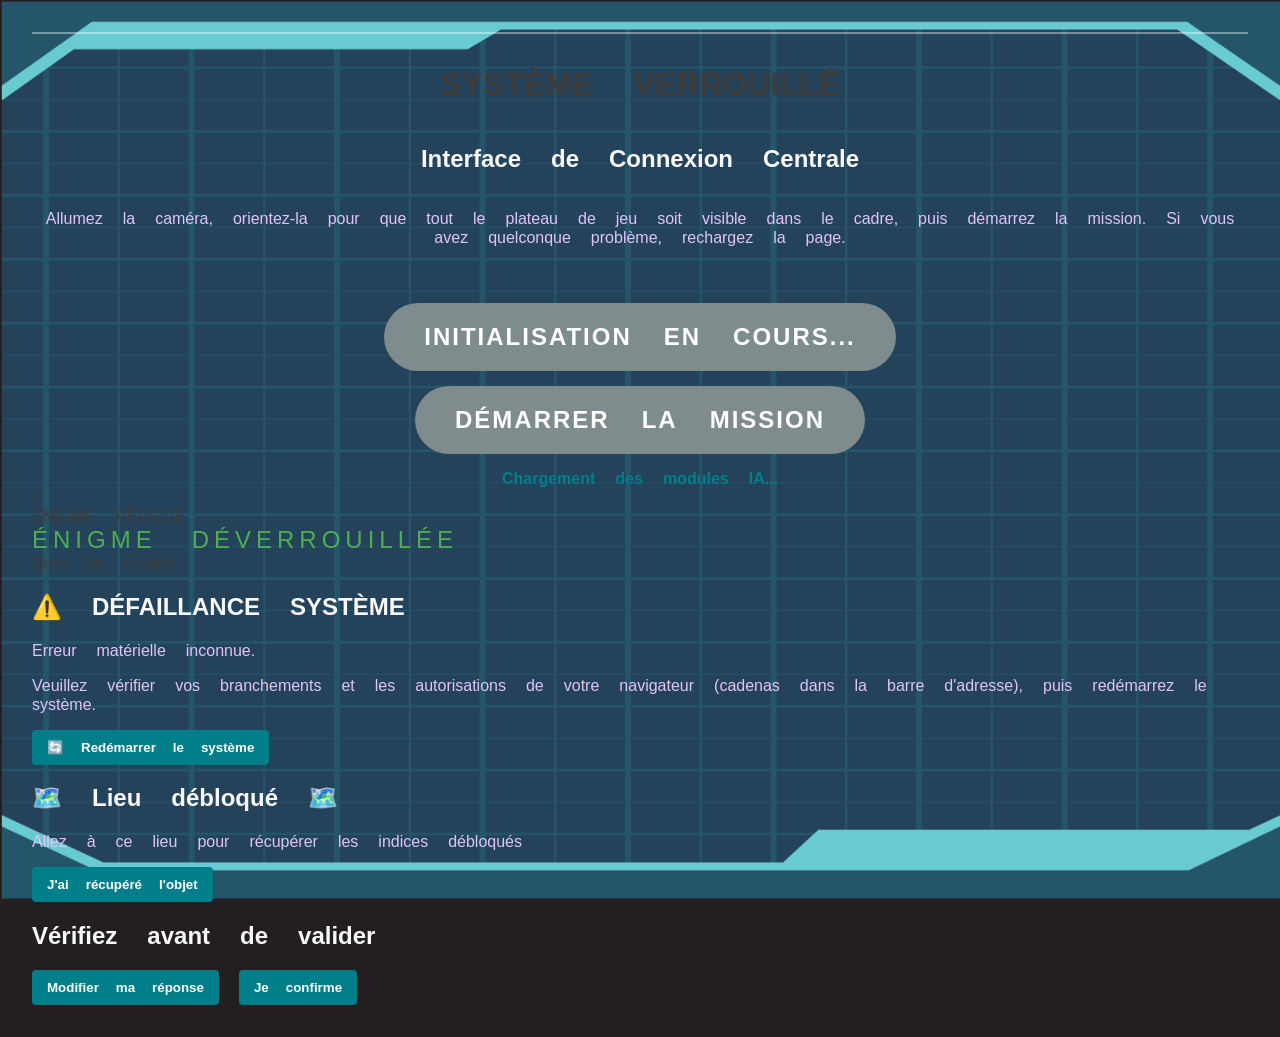
==== index.html @ 8f4444f9 "removed unused disclaimer" ====
<!DOCTYPE html>
<html lang="fr">

<head>
    <meta charset="UTF-8">
    <meta name="viewport" content="width=device-width, initial-scale=1.0">
    <title>JEPEIA</title>
    <link rel="icon" type="image/svg+xml" href="Utils/Pictures/favicon.svg">

    <!-- Global -->
    <link rel="stylesheet" href="styles/base.css">

    <!-- Structure de la page -->
    <link rel="stylesheet" href="styles/layout/tabs.css">
    <link rel="stylesheet" href="styles/layout/panels.css">

    <!-- Blocs réutilisables -->
    <link rel="stylesheet" href="styles/components/webcam.css">
    <link rel="stylesheet" href="styles/components/terminal.css">
    <link rel="stylesheet" href="styles/components/timer.css">
    <link rel="stylesheet" href="styles/components/errorWindow.css">
    <link rel="stylesheet" href="styles/components/confirmModal.css">
    <link rel="stylesheet" href="styles/components/cinematics.css">
    <link rel="stylesheet" href="styles/components/successFlash.css">
    <link rel="stylesheet" href="styles/components/victoryPanel.css">
    <link rel="stylesheet" href="styles/components/defeatPanel.css">
    <link rel="stylesheet" href="styles/components/endQrcode.css">
    <link rel="stylesheet" href="styles/components/groovyTitle.css">

    <!-- Un fichier par panneau -->
    <link rel="stylesheet" href="styles/panels/welcome.css">
    <link rel="stylesheet" href="styles/panels/lsf.css">
    <link rel="stylesheet" href="styles/panels/colors.css">
    <link rel="stylesheet" href="styles/panels/aruco.css">
    <link rel="stylesheet" href="styles/panels/chatbot.css">
    <link rel="stylesheet" href="styles/panels/guilty.css">
    <link rel="stylesheet" href="styles/panels/final.css">

</head>

<body>

    <header id="global-ui-container">

        <div class="btn-tab-container">
            <button id="btn-tab-lsf" class="tab-button" data-target="lsf">Signes</button>
            <button id="btn-tab-aruco" class="tab-button" data-target="aruco">Vrai/Faux</button>
            <button id="btn-tab-colors" class="tab-button" data-target="colors">Apprentissage</button>
            <button id="btn-tab-guilty" class="tab-button" data-target="guilty">Coupable</button>
            <button id="btn-tab-final" class="tab-button" data-target="final">Finale</button>

            <!-- this button is different, it has a class tab button tab-help -->
            <button id="btn-tab-chatbot" class="tab-button tab-help" data-target="chatbot">Chatbot</button>

        </div>


        <div id="notification-banner"
            style="display: none; position: fixed; top: 20px; left: 50%; transform: translateX(-50%); background: #4CAF50; color: white; padding: 15px 30px; border-radius: 8px; font-weight: bold; z-index: 1000; box-shadow: 0px 4px 6px rgba(0,0,0,0.2);">
        </div>

        <button class="tab-button active" data-target="dummy-button">Should not be displayed - dummy button</button>

        <!-- l'écran de victoire s'ouvre par le code, jamais par un clic : le bouton reste caché (pas de classe available) -->
        <button class="tab-button" data-target="victory">Should not be displayed - victory</button>

        <!-- même principe pour l'écran de défaite, ouvert par le code quand le chrono tombe à zéro -->
        <button class="tab-button" data-target="defeat">Should not be displayed - defeat</button>

        <!-- caché sur l'accueil, affiché partout ailleurs une fois la mission lancée -->
        <div id="mission-timer" class="mission-timer"></div>

        <button id="btn-open-terminal" class="fixed-terminal-btn">
            💻 Terminal
        </button>

        <!-- L'interface de piratage/codes (Cachée par défaut) -->
        <div id="terminal-modal" class="modal-hidden">
            <div class="terminal-content">
                <h3>Accès Système</h3>
                <input type="text" id="terminal-input" placeholder="Un ptit mot ?" autocomplete="off">
                <button id="btn-submit-code">Exécuter</button>
                <button id="btn-close-terminal">Fermer</button>
                <p id="terminal-feedback"></p> <!-- Pour afficher "Code valide" ou "Erreur" -->
            </div>
        </div>
    </header>

    <div id="webcam-container" style="display: none;">
        <div class="videoView">
            <video id="webcam" autoplay playsinline width="640" height="360"></video>
            <canvas id="mp_canvas" width="640" height="360"></canvas>
        </div>
    </div>



    <main id="panels-container">
        <div id="panel-welcome" class="view-panel active">
            <h1 class="groovy" data-target="big-title">SYSTÈME VERROUILLÉ</h1>

            <h2>Interface de Connexion Centrale</h2>

            <p>Allumez la caméra, orientez-la pour que tout le plateau de jeu soit visible dans le
                cadre, puis démarrez la mission.

                Si vous avez quelconque problème, rechargez la page.</p>

            <div class="welcome-actions">
                <!-- ce bouton n'allume que la caméra -->
                <button id="cameraButton" class="big-start-btn" disabled>INITIALISATION EN COURS...</button>

                <!-- débloqué par le bouton caméra : on ne démarre pas la mission sans avoir cadré le plateau -->
                <button id="startButton" class="big-start-btn" disabled>DÉMARRER LA MISSION</button>

                <span id="loadingMessage">Chargement des modules IA...</span>
            </div>
        </div>

        <div id="panel-lsf" class="view-panel">
            <div id="lsf-sign-box" class="output-box">En atteinte de signes à détecter..</div>

            <!-- se remplit tant que les bonnes lettres restent détectées, se vide dès qu'on les perd -->
            <div class="lsf-hold">
                <div id="lsf-hold-bar" class="lsf-hold-bar"></div>
            </div>

            <p class="disclaimer">Toutes les lettres ne sont pas détectées par souci de simplicicté, et la caméra est
                zoomée pour améliorer la détection des lettres.</p>
            <p class="disclaimer">N'oubliez pas que la collaboration est la clé de la réussite !</p>


        </div>

        <div id="panel-lsf-victory" class="view-panel">
            <div class="victory-panel">
                <p class="victory-text">Félicitations, vous avez signé le mot « Plan »...</p>
            </div>
        </div>

        <div id="panel-aruco-victory" class="view-panel">
            <div class="victory-panel">
                <p class="victory-text">Bravo vous avez résolu votre première (mais pas dernière) énigme sur le site !
                    Tous les indices ne s'utilisent qu'une seule fois et leur obtention ne signifie pas qu'ils sont
                    utilisables directement. Plusieurs énigmes peuvent avoir lieu en parallèle.
                </p>
            </div>
        </div>

        <div id="panel-colors-victory" class="view-panel">
            <div class="victory-panel">
                <h2 class="victory-title">Apprentissage réussi</h2>
                <p class="victory-text">Comme quoi le machine learning à la main c'est pas simple...</p>
            </div>
        </div>

        <div id="panel-aruco" class="view-panel">
            <button id="btnVerifier" type="button"> Vérifier </button>

            <p id="result"></p>

            <p id="message"></p>

            <p id="message2"></p>
        </div>

        <div id="panel-colors" class="view-panel">

            <div id="maze-layout" class="maze-layout" hidden>
                <div id="maze-grid" class="maze-grid"></div>

                <div class="maze-side">
                    <div class="countdown">
                        <svg class="countdown-svg" viewBox="0 0 80 80">
                            <circle class="countdown-track" cx="40" cy="40" r="34" />
                            <circle id="countdown-ring" class="countdown-ring" cx="40" cy="40" r="34" />
                        </svg>
                        <span id="countdown-value" class="countdown-value">6</span>
                    </div>

                    <div id="colors-chips" class="colors-chips"></div>

                    <p id="maze-feedback" class="maze-feedback"></p>
                </div>
            </div>

            <div class="colors-calibration">
                <p id="calibration-message" class="calibration-message"></p>

                <div id="calibration-rows" class="calibration-rows"></div>

                <div class="calibration-actions">
                    <button id="btn-calibration-adjust" type="button" class="calibration-button" hidden>Recalibrer le
                        scanner</button>
                    <button id="btn-calibration-reset" type="button" class="calibration-button" hidden>Remettre les
                        couleurs d'origine</button>
                    <button id="btn-calibration-validate" type="button" class="calibration-button"
                        hidden>Valider</button>
                    <button id="btn-calibration-fix" type="button" class="calibration-button" hidden>Corriger</button>
                </div>
            </div>



        </div>


        <div id="panel-victory" class="view-panel" data-target="victory" style="text-align: center; color: #007f8b;">
            <h2 style="font-size: 2.5rem;">MISSION ACCOMPLIE !</h2>
            <p style="font-size: 1.2rem; font-weight: bold;">Félicitations, votre intervention a permis l'arrestation du
                coupable !
            </p>

            <div class="end-qrcode">
                <p class="end-qrcode-legend">Merci de remplir ce questionnaire pour nous aider à améliorer l'escape game
                    :</p>
                <img src="Utils/Pictures/qrcode_questionnaire.jpeg" alt="QR code vers le questionnaire">
            </div>
        </div>

        <div id="panel-defeat" class="view-panel defeat-panel-container">
            <div class="defeat-panel">
                <h2 class="defeat-title">Temps écoulé</h2>
                <p class="defeat-text">Le compte à rebours est arrivé à zéro : la mission est un échec, le coupable
                    s'est échappé et les données avec lui ! </p>

                <div class="end-qrcode">
                    <p class="end-qrcode-legend">Merci de remplir ce questionnaire pour nous aider à améliorer l'escape
                        game :</p>
                    <img src="Utils/Pictures/qrcode_questionnaire.jpeg" alt="QR code vers le questionnaire">
                </div>
            </div>
        </div>

        <div id="panel-chatbot" class="view-panel">
            <div id="chat-aide" class="chat-aide"></div>
            <div class="zone-saisie-aide">
                <input type="text" id="inputMessage-aide" maxlength="50" />
                <button id="btnEnvoyer-aide" type="button">
                    <svg width="22" height="22" viewBox="0 0 24 24" fill="currentColor">
                        <path d="M2 21L23 12L2 3L2 10L17 12L2 14Z" />
                    </svg>
                </button>
            </div>

            <p class="disclaimer">Chatbot est une IA, et peut se tromper.</p>
        </div>

        <div id="panel-guilty" class="view-panel">
            <h2>Qui accusez-vous ?</h2>
            <p>Entrez le prénom de la personne que vous
                jugez coupable.</p>
            <p class="disclaimer">Ne mettez pas de trémas ou d'accents. Les majuscules ne sont pas importantes.</p>

            <div class="zone-accusation">
                <input type="text" id="inputMessage-guilty" maxlength="30" placeholder="Prénom du coupable"
                    autocomplete="off" />
                <button id="btnAccuser-guilty" type="button">Accuser</button>
            </div>
            <p id="feedback-guilty" class="feedback-guilty"></p>
            <p id="cooldown-guilty" class="cooldown-guilty"></p>
        </div>

        <div id="panel-guilty-victory" class="view-panel">
            <div class="victory-panel">
                <p class="victory-text">Et oui les IAs génératives ont tendance à avoir des biais, corrigés en parti
                    par
                    les gardes-fous que les entreprises d'IA mettent en place.</p>
            </div>
        </div>

        <div id="panel-final" class="view-panel">
            <p class="final-instruction">Attention : le nombre de
                tentatives est limité.</p>

            <img id="final-visual" class="final-visual" alt="Visuel de l'énigme finale">

            <div class="zone-code-final">
                <!-- pas de placeholder : il montrerait la forme du code avant même qu'on cherche -->
                <input type="text" id="inputCode-final" maxlength="20" autocomplete="off" />
            </div>

            <button id="btnValider-final" type="button">Valider</button>

            <p id="final-tries" class="final-tries"></p>
            <p id="final-time" class="final-time"></p>
            <p id="final-result" class="final-result"></p>
        </div>

        <div id="panel-final-victory" class="view-panel">
            <div class="victory-panel">
                <p class="victory-text">Vous êtes vachement balèze (bon c'est l'heure d'apprendre ce qu'est le machine
                    learning maintenant)</p>
            </div>
        </div>

        <div id="panel-to-implement" class="view-panel">
            <h1>Il semblerait que ce panneau n'ait pas été encore créé..</h1>
        </div>
    </main>

    <div id="overlays-container">

        <!-- jouée à chaque énigme résolue, même quand elle ne débloque rien -->
        <div id="success-flash" class="success-flash">
            <div class="success-flash-content">
                <div class="success-check">✓</div>
                <div class="success-title">ÉNIGME RÉUSSIE</div>
            </div>
        </div>

        <div id="unlock-cinematic" class="unlock-cinematic">
            <div class="cinematic-content">
                <div style="font-size: 1.5rem; color: #4CAF50; letter-spacing: 5px;">ÉNIGME DÉVERROUILLÉE</div>
                <div id="cinematic-tab-name" class="cinematic-title">Nom de l'onglet</div>
            </div>
        </div>

        <div id="hardware-error-modal" class="modal-overlay hidden">
            <div class="modal-content border-neon-red">
                <h2 class="alert-title">⚠️ DÉFAILLANCE SYSTÈME</h2>

                <p id="hardware-error-message" class="alert-message">
                    Erreur matérielle inconnue.
                </p>

                <p class="alert-instruction">
                    Veuillez vérifier vos branchements et les autorisations de votre navigateur (cadenas dans la barre
                    d'adresse), puis redémarrez le système.
                </p>

                <button id="btn-reload-system" class="btn-danger-large">
                    🔄 Redémarrer le système
                </button>
            </div>
        </div>

        <!-- se ferme uniquement au clic : l'équipe doit avoir vu l'information avant de continuer -->
        <div id="reward-modal" class="modal-overlay hidden">
            <div class="modal-content border-neon-teal">
                <h2 class="alert-title confirm-title">🗺️ Lieu débloqué 🗺️</h2>

                <p id="reward-message" class="alert-message"></p>

                <p class="alert-instruction">Allez à ce lieu pour récupérer les indices débloqués</p>

                <button id="reward-ok-btn" class="btn-confirm">J'ai récupéré l'objet</button>
            </div>
        </div>

        <div id="confirm-modal" class="modal-overlay hidden">
            <div class="modal-content border-neon-teal">
                <h2 class="alert-title confirm-title">Vérifiez avant de valider</h2>

                <p id="confirm-message" class="alert-message"></p>

                <div class="confirm-actions">
                    <button id="confirm-cancel-btn" class="btn-secondary">Modifier ma réponse</button>
                    <button id="confirm-ok-btn" class="btn-confirm">Je confirme</button>
                </div>
            </div>
        </div>

    </div>

    <!-- The most important : we launch the main -->
    <script type="module" src="main.js"></script>
</body>

</html>
---- styles/base.css ----
/* ===================================================
   Styles globaux : ce qui s'applique à toute la page.
   Tout ce qui appartient à un panneau précis vit dans panels/,
   tout ce qui est un bloc réutilisable vit dans components/.
   =================================================== */

/* We use the same font everywhere that I puted in Utils/Fonts
*/
@font-face {
    font-family: 'JepeiaSans';
    src: url('../Utils/Fonts/dejavu-sans.bold.ttf') format('truetype');

    font-weight: 700;
    font-style: normal;
    font-display: swap;
}

:root {
    /* Les polices emoji du système sont ajoutées en fin de pile : une police de texte peut contenir
       des variantes monochromes de certains signes et les afficher à la place des vrais emojis. */
    --font-main: 'JepeiaSans', 'Segoe UI Emoji', 'Apple Color Emoji', 'Noto Color Emoji', sans-serif;
    --font-mono: 'Courier New', Courier, monospace;
}

body {
    font-family: var(--font-main);
    margin: 2em;
    color: #3d3d3d;

    /* Couleur du liseré sombre qui borde l'image : elle bouche les éventuels
       arrondis d'un demi-pixel sur les bords, et sert de fond le temps du chargement. */
    background-color: #231f20;

    background-image: url('../Utils/Pictures/background.png');

    /* L'image n'est pas une texture mais un cadre d'interface : ses bordures doivent
       toujours tomber sur les bords de la fenêtre. Avec « cover » elles se décalent
       selon le format de l'écran (rognées en 16/10, visibles en 16/9), et les éléments
       posés en position fixed ne savent plus où se placer. On l'étire donc exactement
       à la taille du viewport : la grille intérieure se déforme de quelques pourcents,
       ce qui ne se voit pas, mais le cadre est identique partout. */
    background-size: 100% 100%;

    /* Empêche l'image de se répéter comme une mosaïque si l'écran est trop grand */
    background-repeat: no-repeat;

    /* L'image reste fixe quand on fait défiler la page vers le bas */
    background-attachment: fixed;
}


/* --- Typographie --- */

h2 {
    color: #f9f8fa;
}

p {
    color: #e0c4fc;
}


input,
button,
textarea,
select {
    font-family: inherit;
}

button {
    cursor: pointer;
    padding: 10px 15px;
    font-weight: bold;
    border-radius: 4px;
    border: none;
    color: white;
    background-color: #007f8b;
}

button:disabled {
    background-color: #ccc;
    cursor: not-allowed;
}

.disclaimer {
    width: min(900px, 95%);
    margin: 10px 0 0;
    font-size: 0.68rem;
    color: #b0a8c0;
}
---- styles/layout/tabs.css ----
.btn-tab-container {
    display: flex;
    border-bottom: 2px solid rgba(255, 255, 255, 0.4);
    margin-bottom: 10px;

    /* pas de gap : les onglets sont collés, c'est l'onglet actif qui crée l'espace en grossissant */
    /* flex-end : tous les onglets reposent sur la même ligne de base, l'actif grandit vers le haut */
    align-items: flex-end;
}


/* ---------------------------------------------------
    Base
--------------------------------------------------- */

.tab-button {
    /* State 0 : locked, by default invisible */
    display: none;
    box-sizing: border-box;
    padding: 10px 20px;
    cursor: pointer;
    color: white;
    border: 3px solid transparent;
    border-radius: 8px 8px 0 0;
    font-size: 1rem;
    font-weight: bold;
    margin-top: 5px;

    /* on liste les propriétés au lieu de "all" : le navigateur n'en surveille que 4 au lieu de toutes */
    transition: padding 0.25s ease, margin 0.25s ease, border-color 0.25s ease, background-color 0.25s ease;
}

/* ---------------------------------------------------
    State 1 : available (orange
--------------------------------------------------- */
.tab-button.available {
    display: block;
    background-color: #f57c00;
    border-bottom: 3px solid #e65100;
}


/* ---------------------------------------------------
    State 2 : completed (green)
--------------------------------------------------- */
.tab-button.completed {
    display: block;
    background-color: #2e7d32;
    border-bottom: 3px solid #1b5e20;
}

/* ---------------------------------------------------
    For the help tabs : there are never completed, theyre always in blue 
    (by security we make then blue for available AND completed in case they 
    become completed somehow) 
--------------------------------------------------- */
.tab-button.tab-help.available,
.tab-button.tab-help.completed {
    background-color: #3185a3;
    border-bottom: 3px solid #1d485b;
}


/* On trace le liseré avec outline et non avec la bordure : la bordure de 3px sert déjà à réserver
   la place du contour blanc de l'onglet actif, la toucher ferait sauter les onglets d'un clic à l'autre.
   L'offset négatif ramène le trait sur le bord extérieur, à la place qu'occupera le contour blanc. */
.tab-button:not(.active) {
    outline: 2px solid rgba(0, 0, 0, 0.6);
    outline-offset: -1px;
}


/* ---------------------------------------------------
    Modifier : Active or not
--------------------------------------------------- */
.tab-button.active {
    border-color: #ffffff;
    font-weight: 900;
    text-shadow: 0 0 5px rgba(255, 255, 255, 0.5);

    /* On grossit avec padding + margin, et non avec transform : un transform ne change pas la mise
       en page, donc l'onglet actif recouvrirait ses voisins au lieu de les écarter.
       La marge à 0 en haut le fait aussi monter au-dessus de la ligne des autres. */
    padding: 13px 26px;
    /* margin: 0 5px; */

    position: relative;
    z-index: 10;
}
---- styles/layout/panels.css ----
/* ===================================================
   Mécanique d'affichage des panneaux : un seul est visible à la fois.
   C'est TabManager.showTab() qui pose et retire la classe "active".
   Le contenu de chaque panneau est stylé dans panels/.
   =================================================== */

.view-panel {
    display: none;
}

/*
 * Tout le contenu des panneaux est centré : les boîtes (labyrinthe, zones de saisie, image de
 * l'énigme finale) par align-items, et le texte par text-align.
 * Le chatbot rétablit un alignement à gauche de son côté, ses bulles ayant besoin de coller
 * à un bord pour qu'on distingue le joueur du bot.
 */
.view-panel.active {
    display: flex;
    flex-direction: column;
    align-items: center;
    text-align: center;
}
---- styles/components/webcam.css ----
/* --- Le retour caméra, partagé par toutes les énigmes qui utilisent la webcam --- */

.videoView {
    position: relative;
    width: 640px;
    height: 360px;
    background-color: #000;
    border-radius: 8px;
    overflow: hidden;
    /* auto sur les côtés : le conteneur reste en display:block (posé par le JS), donc c'est la
       marge automatique qui centre la caméra, pas un flex. */
    margin: 0 auto 15px;
}

/* Les deux calques se superposent exactement */
#webcam,
canvas {
    position: absolute;
    left: 0;
    top: 0;
    width: 640px;
    height: 360px;
}

/* Le flux webcam : affiché nativement par le navigateur, aucun JS par frame.
   object-fit: fill est obligatoire, pas cosmétique : un canvas remplit toujours sa boîte CSS
   en déformant si besoin, alors qu'une vidéo conserve son ratio par défaut (contain).
   Sans "fill", une webcam qui n'est pas au ratio de la boîte décale le flux par rapport
   à l'overlay. La boîte est en 16:9 pour coller au 720p demandé par le VisionController. */
#webcam {
    z-index: 1;
    object-fit: fill;
}

/* L'overlay des reconnaissances (cercles, mains...), transparent par dessus */
#mp_canvas {
    z-index: 2;
    pointer-events: none;
}
---- styles/components/terminal.css ----
.fixed-terminal-btn {
    display: none;
    position: fixed;
    /* Le cadre du fond (styles/base.css) est étiré aux dimensions du viewport :
       dans le coin bas-droit son liseré cyan remonte jusqu'à 9,4 % de la hauteur.
       Des décalages en vh/vw suivent donc le cadre sur tous les écrans, là où des
       pixels fixes finissent dessous sur un grand écran et trop haut sur un petit.
       Le max() garde une marge minimale sur une fenêtre très courte. */
    bottom: max(20px, 11vh);
    right: max(20px, 2.5vw);
    z-index: 100;
}

.modal-hidden {
    display: none;
}

#terminal-modal:not(.modal-hidden) {
    display: flex;
    position: fixed;
    top: 0;
    left: 0;
    width: 100vw;
    height: 100vh;
    background-color: rgba(0, 0, 0, 0.8);
    z-index: 200;
    /* Au-dessus de tout le reste */
    justify-content: center;
    align-items: center;
}

.terminal-content {
    background-color: #111;
    color: #0f0;
    border: 1px solid #0f0;
    padding: 20px;
    font-family: var(--font-mono);
}


/* This is linked to the apparition of the button*/
.mysterious-reveal {
    animation: glitch-reveal 2.5s cubic-bezier(0.25, 0.46, 0.45, 0.94) forwards;
}

@keyframes glitch-reveal {
    0% {
        opacity: 0;
        transform: scale(0.8) translateY(20px);
        filter: blur(10px);
        box-shadow: 0 0 0 #0f0;
    }

    20% {
        opacity: 1;
        filter: blur(0px);
        box-shadow: 0 0 20px #0f0;
    }

    25% {
        opacity: 0.2;
        transform: translateX(-3px);
    }

    30% {
        opacity: 1;
        transform: translateX(3px);
    }

    35% {
        opacity: 0.5;
        transform: translateX(0);
    }

    100% {
        opacity: 1;
        transform: scale(1) translateY(0);
        box-shadow: 0 0 5px #0f0;
    }
}
---- styles/components/victoryPanel.css ----
/* ==========================================================
   PANNEAUX DE VICTOIRE DES ÉNIGMES
   Un style commun à toutes les énigmes résolues : violet et blanc, centré.
   S'utilise avec .victory-title pour le titre et .victory-text pour le corps ;
   une énigme peut n'avoir que du texte (c'est le cas de la LSF).
   ========================================================== */

.victory-panel {
    display: flex;
    flex-direction: column;
    align-items: center;
    gap: 18px;

    max-width: 700px;
    margin-top: 40px;
    padding: 40px 50px;
    box-sizing: border-box;

    background: linear-gradient(160deg, rgba(45, 21, 80, 0.92), rgba(12, 6, 24, 0.95));
    border: 1px solid rgba(165, 107, 255, 0.6);
    border-radius: 18px;
    box-shadow: 0 0 40px rgba(165, 107, 255, 0.25);

    text-align: center;
}

.victory-title {
    margin: 0;
    font-size: 2.1rem;
    letter-spacing: 4px;
    text-transform: uppercase;
    color: #ffffff;
    text-shadow: 0 0 18px rgba(198, 150, 255, 0.9);
}

/* Trait dégradé sous le titre : sépare titre et texte sans ajouter d'élément dans le HTML */
.victory-title::after {
    content: "";
    display: block;
    width: 90px;
    height: 2px;
    margin: 16px auto 0;
    background: linear-gradient(90deg, transparent, #a56bff, transparent);
}

.victory-text {
    margin: 0;
    font-size: 1.15rem;
    line-height: 1.6;
    color: #e6d7ff;
}
---- styles/components/defeatPanel.css ----
/* ==========================================================
   ÉCRAN DE DÉFAITE
   Affiché quand le compte à rebours atteint zéro : même mise en page que les
   panneaux de victoire, mais en rouge pour marquer l'échec de la mission.
   ========================================================== */

.defeat-panel {
    display: flex;
    flex-direction: column;
    align-items: center;
    gap: 18px;

    max-width: 700px;
    margin-top: 40px;
    padding: 40px 50px;
    box-sizing: border-box;

    background: linear-gradient(160deg, rgba(80, 15, 25, 0.92), rgba(24, 5, 8, 0.95));
    border: 1px solid rgba(255, 60, 90, 0.6);
    border-radius: 18px;
    box-shadow: 0 0 40px rgba(255, 0, 60, 0.25);

    text-align: center;
}

.defeat-title {
    margin: 0;
    font-size: 2.1rem;
    letter-spacing: 4px;
    text-transform: uppercase;
    color: #ffffff;
    text-shadow: 0 0 18px rgba(255, 100, 120, 0.9);
}

/* Trait dégradé sous le titre, comme sur les panneaux de victoire */
.defeat-title::after {
    content: "";
    display: block;
    width: 90px;
    height: 2px;
    margin: 16px auto 0;
    background: linear-gradient(90deg, transparent, #ff3c5a, transparent);
}

.defeat-text {
    margin: 0;
    font-size: 1.15rem;
    line-height: 1.6;
    color: #ffd7dd;
}
---- styles/components/endQrcode.css ----
/* ==========================================================
   QR CODE DE FIN DE PARTIE
   Renvoie vers le questionnaire de satisfaction. Il apparaît aussi bien sur
   l'écran de victoire que sur celui de défaite : la partie est terminée dans
   les deux cas, et c'est le seul moment où les joueurs ont le temps de sortir
   leur téléphone.
   ========================================================== */

.end-qrcode {
    display: flex;
    flex-direction: column;
    align-items: center;
    gap: 12px;

    margin-top: 32px;
}

.end-qrcode-legend {
    margin: 0;
    font-size: 1.05rem;
    color: #f9f8fa;
}

.end-qrcode img {
    /* Cadre blanc : les lecteurs de QR code ont besoin d'une marge claire autour
       du motif, or les deux écrans de fin ont un fond sombre. */
    width: 220px;
    max-width: 60vw;
    height: auto;
    padding: 12px;
    box-sizing: border-box;

    background: #ffffff;
    border-radius: 12px;
}
---- styles/panels/welcome.css ----
/* --- Panneau d'accueil : le grand bouton de démarrage et son message de chargement --- */

#loadingMessage {
    color: #007f8b;
    font-weight: bold;
}


/* Le bouton de démarrage géant */
.big-start-btn {
    font-size: 1.5rem;
    padding: 20px 40px;
    border-radius: 50px;
    background-color: #007f8b;
    box-shadow: 0 10px 20px rgba(0, 127, 139, 0.4);
    transition: transform 0.2s, background-color 0.3s;
    text-transform: uppercase;
    letter-spacing: 2px;
}

/* Effet de survol */
.big-start-btn:hover:not(:disabled) {
    transform: scale(1.05);
    background-color: #0096a6;
}

/* S'il est prêt, il palpite pour attirer l'attention */
.big-start-btn:not(:disabled) {
    animation: pulseStart 2s infinite alternate;
}

/* S'il est désactivé (chargement), on le grise et on coupe l'animation */
.big-start-btn:disabled {
    background-color: #7f8c8d;
    box-shadow: none;
    animation: none;
}

@keyframes pulseStart {
    0% {
        box-shadow: 0 0 10px rgba(0, 127, 139, 0.4);
    }

    100% {
        box-shadow: 0 0 30px rgba(0, 127, 139, 0.9);
    }
}


/* --- Les deux étapes de l'accueil : activer la caméra, puis démarrer la mission --- */

.welcome-actions {
    margin-top: 40px;
    display: flex;
    flex-direction: column;
    align-items: center;
    gap: 15px;
}
---- styles/panels/colors.css ----
/* --- Énigme des couleurs : le labyrinthe --- */

#panel-colors {
    /* Palette violette du labyrinthe, regroupée ici pour se retoucher d'un seul endroit */
    --maze-wall-light: #6b3fb0;
    --maze-wall-dark: #2d1550;
    --maze-floor: #0b0616;
    --maze-accent: #a56bff;
    --maze-exit: #69f0ae;

    /* Taille d'une case : le JS lit la même variable, donc les media queries plus bas suffisent
       à rétrécir tout le labyrinthe (murs, personnages, colonnes de la grille) d'un seul endroit. */
    --maze-cell: 52px;
}

/*
 * nowrap : le labyrinthe et la colonne de droite restent côte à côte quelle que soit la largeur
 * de la fenêtre. Sans ça, la longueur du message de retour suffisait à faire passer les pastilles
 * sous la grille dès que la fenêtre occupait une demi-écran.
 */
.maze-layout {
    display: flex;
    align-items: flex-start;
    gap: clamp(14px, 2.5vw, 40px);
    flex-wrap: nowrap;
    margin-top: 20px;
}

/* Le labyrinthe n'apparaît qu'une fois le scanner réglé. La règle display ci-dessus l'emporterait
 * sur le hidden du navigateur : il faut la contredire explicitement. */
.maze-layout[hidden] {
    display: none;
}

/* --- La grille --- */

.maze-grid {
    position: relative;
    /* la grille garde sa taille : c'est la colonne de droite qui absorbe la place restante */
    flex: 0 0 auto;
    display: grid;
    padding: 10px;
    background: #07030f;
    border: 1px solid rgba(165, 107, 255, 0.55);
    border-radius: 14px;
    box-shadow: 0 0 25px rgba(165, 107, 255, 0.3);
}

.maze-cell {
    width: var(--maze-cell, 52px);
    height: var(--maze-cell, 52px);
    box-sizing: border-box;
}

/*
 * Les murs se lisent par trois effets superposés : des hachures en diagonale pour la texture,
 * un dégradé violet pour le volume, et un liseré clair en haut à gauche contre un liseré sombre
 * en bas à droite, qui simule un éclairage et fait ressortir chaque bloc en relief.
 * Tout est statique : aucune animation, donc le navigateur ne peint qu'une fois.
 */
.maze-cell.wall {
    background:
        repeating-linear-gradient(45deg,
            rgba(255, 255, 255, 0.07) 0 3px,
            transparent 3px 9px),
        linear-gradient(145deg, var(--maze-wall-light), var(--maze-wall-dark));
    border-radius: 4px;
    box-shadow:
        inset 1px 1px 0 rgba(205, 165, 255, 0.45),
        inset -1px -1px 0 rgba(0, 0, 0, 0.55);
}

/* Le sol est presque noir : c'est ce qui fait ressortir les murs */
.maze-cell.floor,
.maze-cell.start {
    background: var(--maze-floor);
    border: 1px solid rgba(165, 107, 255, 0.14);
}

.maze-cell.start {
    background: radial-gradient(circle, rgba(165, 107, 255, 0.28), var(--maze-floor) 70%);
}

/* Vert vif : la seule tache non violette de la grille, donc l'oeil va droit dessus */
.maze-cell.exit {
    background: radial-gradient(circle, rgba(105, 240, 174, 0.55), rgba(105, 240, 174, 0.25));
    border: 1px solid var(--maze-exit);
    border-radius: 4px;
    animation: exitPulse 1.8s infinite alternate;
}

@keyframes exitPulse {
    0% {
        box-shadow: inset 0 0 10px rgba(105, 240, 174, 0.5);
    }

    100% {
        box-shadow: inset 0 0 24px rgba(180, 255, 220, 1);
    }
}

/* --- L'interrupteur, la grille et le trésor --- */

.maze-cell.switch {
    background: radial-gradient(circle, rgba(255, 214, 0, 0.75), rgba(255, 160, 0, 0.2) 75%);
    border: 1px solid #ffd600;
    border-radius: 4px;
    box-shadow: inset 0 0 12px rgba(255, 214, 0, 0.5);
}

/* Barreaux verticaux : la grille se lit immédiatement comme un obstacle */
.maze-cell.gate {
    background:
        repeating-linear-gradient(90deg,
            rgba(230, 200, 255, 0.85) 0 4px,
            transparent 4px 11px),
        rgba(90, 50, 140, 0.6);
    border-radius: 4px;
    transition: opacity 0.4s ease;
}

/* L'interrupteur a été actionné : les barreaux s'effacent, le passage est libre */
.maze-grid.gate-open .maze-cell.gate {
    opacity: 0.15;
}

/* Pulsation dorée, et non celle de la sortie : la lueur verte d'exitPulse virait l'or à l'olive */
.maze-cell.treasure {
    background: radial-gradient(circle, rgba(255, 214, 0, 0.7), rgba(255, 160, 0, 0.35));
    border: 1px solid #ffd600;
    border-radius: 4px;
    animation: treasurePulse 1.8s infinite alternate;
}

@keyframes treasurePulse {
    0% {
        box-shadow: inset 0 0 10px rgba(255, 214, 0, 0.5);
    }

    100% {
        box-shadow: inset 0 0 24px rgba(255, 245, 180, 1);
    }
}

/* --- Les personnages --- */

.maze-character {
    position: absolute;
    top: 10px;
    /* aligné sur le padding de la grille */
    left: 10px;
    width: var(--maze-cell, 52px);
    height: var(--maze-cell, 52px);
    transition: transform 0.35s cubic-bezier(0.34, 1.36, 0.64, 1);
    pointer-events: none;
}

/* Coeur blanc sur fond violet : les personnages sont les éléments les plus lumineux de la grille */
.maze-character::after {
    content: "";
    position: absolute;
    inset: 22%;
    border-radius: 50%;
}

.maze-character.brown::after {
    background: radial-gradient(circle at 35% 30%, #ffffff, #a0642d 60%, #5a3416);
    box-shadow: 0 0 16px rgba(200, 140, 80, 0.95);
}

.maze-character.orange::after {
    background: radial-gradient(circle at 35% 30%, #ffffff, #ff8c1a 60%, #b85000);
    box-shadow: 0 0 16px rgba(255, 140, 26, 0.95);
}

/*
 * Le personnage actif reçoit bien la classe "active" (voir PanelColors.renderMaze), mais elle n'est
 * VOLONTAIREMENT pas stylée : c'est un escape game, aux joueurs de déduire lequel des deux répond
 * à leurs couleurs. Pour réafficher le repère, il suffit de styler .maze-character.active ici.
 */

/* --- Le compte à rebours --- */

/*
 * flex-basis 0 + min-width 0 : la colonne se dimensionne sur la place restante et JAMAIS sur son
 * contenu, donc un message long ne peut plus élargir la mise en page.
 */
.maze-side {
    display: flex;
    flex-direction: column;
    align-items: center;
    gap: 22px;
    flex: 1 1 0;
    min-width: 0;
    max-width: 260px;
}

.countdown {
    position: relative;
    width: 100px;
    height: 100px;
}

.countdown-svg {
    width: 100%;
    height: 100%;
    transform: rotate(-90deg);
    /* pour que la jauge se vide en partant du haut */
}

.countdown-track {
    fill: none;
    stroke: rgba(165, 107, 255, 0.22);
    stroke-width: 6;
}

.countdown-ring {
    fill: none;
    stroke: var(--maze-accent);
    stroke-width: 6;
    stroke-linecap: round;
    filter: drop-shadow(0 0 4px rgba(165, 107, 255, 0.85));
    transition: stroke-dashoffset 0.1s linear;
}

.countdown-value {
    position: absolute;
    top: 50%;
    left: 50%;
    transform: translate(-50%, -50%);
    font-size: 2rem;
    font-weight: bold;
    color: #e8fbff;
}

/* --- Les pastilles de couleurs --- */

.colors-chips {
    display: flex;
    flex-direction: column;
    gap: 8px;
    width: 100%;
}

.color-chip {
    display: flex;
    align-items: center;
    gap: 10px;
    padding: 7px 14px;
    background: rgba(18, 8, 34, 0.85);
    border: 1px solid rgba(165, 107, 255, 0.45);
    border-radius: 30px;
    color: #f0e6ff;
    font-size: 0.9rem;
    font-weight: bold;
    transition: opacity 0.2s ease, filter 0.2s ease;
}

/* Le cercle n'est plus vu par la caméra */
.color-chip.masked {
    opacity: 0.3;
    filter: grayscale(1);
}

.color-chip-dot {
    width: 14px;
    height: 14px;
    border-radius: 50%;
    flex-shrink: 0;
    /* sans ce contour, la pastille noire serait invisible sur le fond sombre de la chip */
    border: 1px solid rgba(255, 255, 255, 0.45);
}

/* --- Le retour après chaque action --- */

/*
 * Le message retourne à la ligne au lieu de pousser la colonne, et la hauteur réservée couvre
 * trois lignes pour que la grille ne saute pas d'un message à l'autre.
 */
.maze-feedback {
    margin: 0;
    width: 100%;
    min-height: 4.2em;
    font-weight: bold;
    text-align: center;
    overflow-wrap: anywhere;
    hyphens: auto;
}

.maze-feedback.moved {
    color: #7fe9ff;
}

.maze-feedback.blocked {
    color: #ff8a80;
}

.maze-feedback.none {
    color: #b0bec5;
}

.maze-feedback.victory {
    color: #69f0ae;
}

/* Le changement de personnage (magenta) : vert, pour ne pas se confondre avec un déplacement */
.maze-feedback.character {
    color: #69f0ae;
}


/* --- Les petits écrans en paysage --- */

/*
 * On rétrécit les cases plutôt que d'empiler : sur une fenêtre en demi-écran, la grille et les
 * pastilles doivent rester côte à côte. Seuls les téléphones en portrait passent sous 480px.
 */
@media (max-width: 1100px) {
    #panel-colors {
        --maze-cell: 42px;
    }

    .maze-side {
        max-width: 220px;
    }

    .countdown {
        width: 80px;
        height: 80px;
    }

    .countdown-value {
        font-size: 1.6rem;
    }
}

@media (max-width: 860px) {
    #panel-colors {
        --maze-cell: 34px;
    }

    .maze-side {
        max-width: 180px;
        gap: 14px;
    }

    .color-chip {
        padding: 5px 10px;
        font-size: 0.78rem;
    }

    .countdown {
        width: 64px;
        height: 64px;
    }

    .countdown-value {
        font-size: 1.3rem;
    }
}

@media (max-width: 680px) {
    #panel-colors {
        --maze-cell: 26px;
    }

    .maze-side {
        max-width: 150px;
    }

    .maze-feedback {
        font-size: 0.8rem;
    }
}

/* --- Le réglage des couleurs --- */

/*
 * Seul à l'écran pendant le réglage du scanner, ce bandeau redevient discret sous le labyrinthe
 * une fois la partie lancée : il ne doit alors ni pousser la grille ni attirer l'oeil.
 */
.colors-calibration {
    margin-top: 18px;
    padding-top: 14px;
    border-top: 1px solid rgba(165, 107, 255, 0.25);
}

.calibration-actions {
    display: flex;
    gap: 10px;
    flex-wrap: wrap;
    justify-content: center;
    margin-top: 14px;
}

.calibration-button {
    padding: 8px 18px;
    background: rgba(120, 12, 24, 0.85);
    border: 2px solid rgba(255, 70, 90, 0.7);
    border-radius: 30px;
    color: #ffe8ea;
    font-size: 0.9rem;
    font-weight: bold;
    cursor: pointer;
    transition: background 0.2s ease, border-color 0.2s ease;
}

.calibration-button:hover {
    background: rgba(220, 40, 60, 0.45);
    border-color: #ff4b5c;
}

/*
 * C'est la consigne que les joueurs suivent debout, à un mètre de l'écran, en manipulant le
 * plateau : elle doit se lire d'un coup d'oeil. Le contour noir la garde lisible quelle que soit
 * l'image de la webcam derrière.
 */
.calibration-message {
    margin: 10px 0 0;
    min-height: 1.2em;      /* la place est réservée, le bandeau ne saute pas quand le texte arrive */
    color: #f4eeff;
    font-size: 1.25rem;
    font-weight: bold;
    text-align: center;
    text-shadow:
        -1px -1px 0 #000,
        1px -1px 0 #000,
        -1px 1px 0 #000,
        1px 1px 0 #000,
        0 2px 5px rgba(0, 0, 0, 0.7);
}

/* Les 5 couleurs côte à côte : la liste ne prend qu'une ligne tant que la fenêtre est large */
.calibration-rows {
    display: flex;
    flex-wrap: wrap;
    justify-content: center;
    gap: 10px;
    margin-top: 10px;
}

.calibration-rows[hidden] {
    display: none;
}

.calibration-row {
    display: flex;
    align-items: center;
    gap: 8px;
    padding: 6px 12px;
    background: rgba(18, 8, 34, 0.85);
    border: 1px solid rgba(165, 107, 255, 0.45);
    border-radius: 30px;
    color: #f0e6ff;
    font-size: 0.85rem;
}

.calibration-name {
    font-weight: bold;
    min-width: 66px;
}

/* Le numéro deviné, simplement lu : tant que la devinette est juste, il n'y a rien à manipuler. */
.calibration-number {
    color: #c9b6f0;
    font-size: 0.8rem;
}

.calibration-select {
    background: rgba(11, 6, 22, 0.9);
    border: 1px solid rgba(165, 107, 255, 0.45);
    border-radius: 6px;
    color: #f0e6ff;
    font-size: 0.8rem;
    padding: 3px 6px;
    cursor: pointer;
}

@media (max-width: 680px) {
    .calibration-row {
        font-size: 0.75rem;
    }

    .calibration-name {
        min-width: 54px;
    }
}
---- styles/panels/aruco.css ----
/* --- Énigme Aruco : le bouton de vérification et les retours au joueur --- */

/*
 * Le bouton est le seul élément cliquable du panneau, et les joueurs l'actionnent debout à un
 * mètre de l'écran : il est nettement plus grand que le bouton par défaut de base.css, et reprend
 * le teal du jeu (celui de la boîte LSF et de la barre de maintien).
 */
#btnVerifier {
    margin-top: 10px;
    padding: 14px 42px;
    background: linear-gradient(180deg, #00a3b3, #007f8b);
    border: 1px solid rgba(120, 235, 250, 0.55);
    border-radius: 30px;
    color: #eaffff;
    font-size: 1.25rem;
    letter-spacing: 0.04em;
    box-shadow: 0 0 16px rgba(0, 200, 220, 0.35);
    transition: background 0.2s ease, box-shadow 0.2s ease, transform 0.1s ease;
}

#btnVerifier:hover {
    background: linear-gradient(180deg, #00becf, #00909d);
    box-shadow: 0 0 22px rgba(0, 200, 220, 0.6);
}

/* Le bouton s'enfonce : sans ça, rien ne signale que le clic est passé pendant les 25 frames
   d'analyse qui suivent. */
#btnVerifier:active {
    transform: translateY(2px);
}

/*
 * Le résultat de l'analyse ("Bravo !", le décompte des cartes). Même corps de texte qu'avant,
 * mais posé sur un cartouche : de loin, on distingue le verdict des consignes qui le suivent.
 */
#result {
    margin: 22px 0 0;
    padding: 10px 24px;
    min-height: 1.2em;  /* la place est réservée, le panneau ne saute pas à l'apparition du texte */
    max-width: min(640px, 92%);
    background: rgba(18, 8, 34, 0.85);
    border: 1px solid rgba(165, 107, 255, 0.45);
    border-radius: 30px;
    color: #f0e6ff;
    font-weight: bold;
    text-shadow: 0 2px 5px rgba(0, 0, 0, 0.7);
}

/* Le cartouche ne doit pas rester visible en vide avant la première vérification */
#result:empty {
    display: none;
}

/* La liste des cartes non détectées : plus discrète que le verdict, c'est un détail à lire */
#message {
    margin: 14px 0 0;
    max-width: min(640px, 92%);
    color: #ff9f9a;
    font-size: 0.95rem;
    line-height: 1.5;
}

/* La marche à suivre : en retrait et en italique, elle se lit comme une note de bas de page */
#message2 {
    margin: 8px 0 0;
    padding-left: 12px;
    max-width: min(640px, 92%);
    border-left: 2px solid rgba(165, 107, 255, 0.5);
    color: #c9b6f0;
    font-size: 0.9rem;
    font-style: italic;
    line-height: 1.5;
    text-align: left;
}

#message2:empty {
    display: none;
}
---- styles/panels/chatbot.css ----
/* --- Onglet Aide / Chatbot --- */

#panel-chatbot {
    /* display: flex; */
    flex-direction: column;
    align-items: center;
    height: 100%;
    padding: 20px;
    box-sizing: border-box;
}

.chat-aide {
    /* On annule le centrage global des panneaux : les bulles doivent coller à un bord,
       c'est ce qui permet de distinguer d'un coup d'oeil le joueur du bot. */
    text-align: left;

    width: min(900px, 95%);
    height: 65vh;
    margin-bottom: 20px;
    padding: 18px;
    background: rgba(209, 210, 214, 0.91);
    /* fond clair */
    border: 1px solid #d9dde2;
    border-radius: 14px;
    overflow-y: auto;
    box-sizing: border-box;
    box-shadow: inset 0 0 8px rgba(0, 0, 0, 0.03);
}

.chat-aide .message {
    margin: 10px 0;
    padding: 10px 16px;
    border-radius: 16px;
    max-width: 65%;
    line-height: 1.4;
    font-size: 15px;
    word-wrap: break-word;
}

.chat-aide .message.bot {
    background-color: #3185a3;
    /* bulle claire */
    color: #ffffff;
    /* texte bleu foncé */
    border-bottom-left-radius: 4px;
}

.chat-aide .message.user {
    background-color: #1d485b;
    /* bulle bleu foncé */
    color: #ffffff;
    /* texte clair */
    margin-left: auto;
    text-align: right;
    border-bottom-right-radius: 4px;
}


.zone-saisie-aide {
    width: min(900px, 95%);
    display: flex;
    align-items: center;
    gap: 10px;
}

.zone-saisie-aide input {
    flex: 1;
    padding: 10px 14px;
    font-size: 15px;
    color: #17324d;
    background-color: #ffffff;
    border: 1px solid #d9dde2;
    border-radius: 30px;
    outline: none;
    transition: border-color 0.2s ease;
}

.zone-saisie-aide input:focus {
    border-color: #3185a3;
}

.zone-saisie-aide button {
    width: 42px;
    height: 42px;
    flex-shrink: 0;
    display: flex;
    justify-content: center;
    align-items: center;
    border: none;
    border-radius: 50%;
    background-color: #17324d;
    color: #ffffff;
    cursor: pointer;
    transition: background-color 0.2s ease;
}

.zone-saisie-aide button:hover {
    background-color: #3185a3;
}
---- styles/panels/final.css ----
/* --- Énigme finale : le code d'accès --- */

#panel-final {
    padding: 20px;
    box-sizing: border-box;
}

.final-instruction {
    max-width: 640px;
}

.final-visual {
    display: block;
    width: min(520px, 90%);
    margin: 20px 0;
    border: 1px solid rgba(49, 133, 163, 0.5);
    border-radius: 14px;
    box-shadow: 0 0 25px rgba(0, 127, 139, 0.35);
}

/* --- La saisie du code --- */

.zone-code-final {
    display: flex;
    align-items: center;
    gap: 10px;
    width: min(600px, 95%);
    margin-top: 20px;
}

.zone-code-final input {
    flex: 1;
    padding: 12px 18px;
    font-family: var(--font-mono);
    font-size: 1.3rem;
    letter-spacing: 3px;
    text-align: center;
    color: #17324d;
    background-color: #ffffff;
    border: 1px solid #d9dde2;
    border-radius: 30px;
    outline: none;
    transition: border-color 0.2s ease;
}

.zone-code-final input:focus {
    border-color: #3185a3;
}

.zone-code-final input:disabled {
    background-color: #cfd8dc;
    color: #78909c;
    cursor: not-allowed;
}

.zone-code-final button {
    padding: 12px 24px;
    border: none;
    border-radius: 30px;
    background-color: #17324d;
    color: #ffffff;
    font-weight: bold;
    cursor: pointer;
    transition: background-color 0.2s ease;
}

.zone-code-final button:hover:not(:disabled) {
    background-color: #3185a3;
}

.zone-code-final button:disabled {
    background-color: #78909c;
    cursor: not-allowed;
}

#btnValider-final {
    padding: 18px 40px;
    margin-top: 30px;
    border-top: 2px solid #3185a3;
    border-bottom: none;
    border-left: none;
    border-right: none;
    font-size: 1.1rem;
}

#btnValider-final:hover:not(:disabled) {
    background-color: #3185a3;
}

#btnValider-final:disabled {
    background-color: #78909c;
    cursor: not-allowed;
}

/* --- Les retours affichés au joueur --- */

.final-tries {
    margin-top: 18px;
    font-weight: bold;
    min-height: 1.4em;
    color: #b0bec5;
}

/* Dernière tentative : on prévient clairement */
.final-tries.last {
    color: #ffb74d;
}

.final-tries.failed {
    color: #ff8a80;
}

.final-time {
    font-weight: bold;
    min-height: 1.4em;
    color: #ff8a80;
}

.final-result {
    font-size: 1.6rem;
    font-weight: bold;
    min-height: 1.4em;
}

.final-result.success {
    color: #69f0ae;
    text-shadow: 0 0 12px rgba(105, 240, 174, 0.6);
}
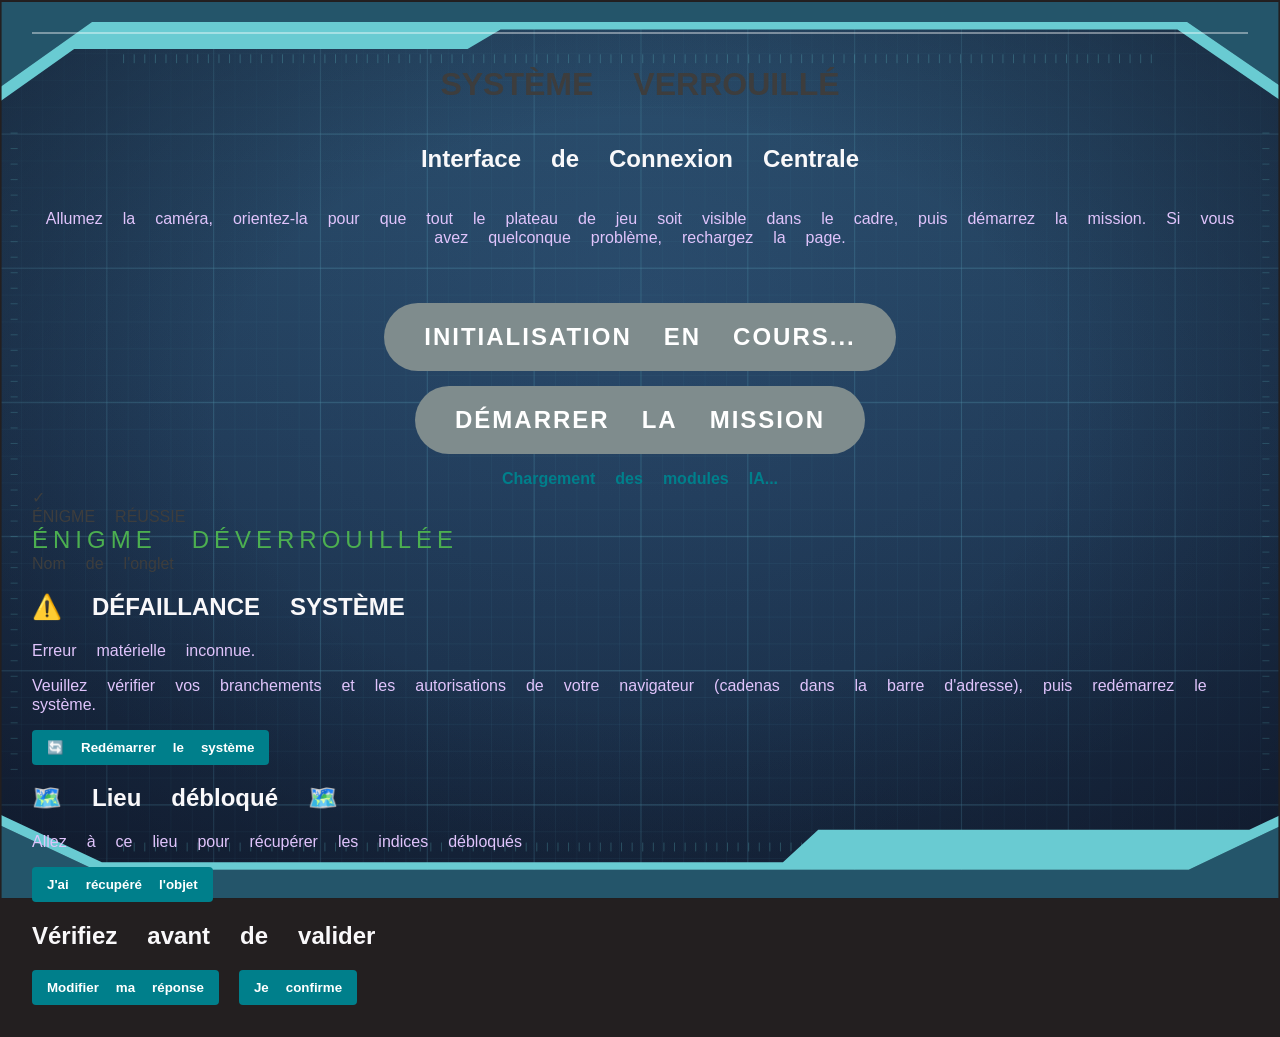
==== commit 26bc5e0b: "Change webcam layout on welcome" ====
--- a/index.html
+++ b/index.html
@@ -61,10 +61,7 @@
 
         <button class="tab-button active" data-target="dummy-button">Should not be displayed - dummy button</button>
 
-        <!-- l'écran de victoire s'ouvre par le code, jamais par un clic : le bouton reste caché (pas de classe available) -->
-        <button class="tab-button" data-target="victory">Should not be displayed - victory</button>
-
-        <!-- même principe pour l'écran de défaite, ouvert par le code quand le chrono tombe à zéro -->
+        <!-- l'écran de défaite s'ouvre par le code, jamais par un clic : le bouton reste caché (pas de classe available), ouvert par le code quand le chrono tombe à zéro -->
         <button class="tab-button" data-target="defeat">Should not be displayed - defeat</button>
 
         <!-- caché sur l'accueil, affiché partout ailleurs une fois la mission lancée -->
@@ -86,15 +83,6 @@
         </div>
     </header>
 
-    <div id="webcam-container" style="display: none;">
-        <div class="videoView">
-            <video id="webcam" autoplay playsinline width="640" height="360"></video>
-            <canvas id="mp_canvas" width="640" height="360"></canvas>
-        </div>
-    </div>
-
-
-
     <main id="panels-container">
         <div id="panel-welcome" class="view-panel active">
             <h1 class="groovy" data-target="big-title">SYSTÈME VERROUILLÉ</h1>
@@ -114,6 +102,11 @@
                 <button id="startButton" class="big-start-btn" disabled>DÉMARRER LA MISSION</button>
 
                 <span id="loadingMessage">Chargement des modules IA...</span>
+
+                <!-- n'apparaît que s'il existe une partie sauvegardée à reprendre (voir UIManager) -->
+                <button id="btn-reset-progress" class="btn-secondary reset-progress-btn" style="display: none;">
+                    🧹 Effacer la progression sauvegardée (à faire en cas de gros bug)
+                </button>
             </div>
         </div>
 
@@ -204,19 +197,6 @@
 
         </div>
 
-
-        <div id="panel-victory" class="view-panel" data-target="victory" style="text-align: center; color: #007f8b;">
-            <h2 style="font-size: 2.5rem;">MISSION ACCOMPLIE !</h2>
-            <p style="font-size: 1.2rem; font-weight: bold;">Félicitations, votre intervention a permis l'arrestation du
-                coupable !
-            </p>
-
-            <div class="end-qrcode">
-                <p class="end-qrcode-legend">Merci de remplir ce questionnaire pour nous aider à améliorer l'escape game
-                    :</p>
-                <img src="Utils/Pictures/qrcode_questionnaire.jpeg" alt="QR code vers le questionnaire">
-            </div>
-        </div>
 
         <div id="panel-defeat" class="view-panel defeat-panel-container">
             <div class="defeat-panel">
@@ -263,9 +243,9 @@
 
         <div id="panel-guilty-victory" class="view-panel">
             <div class="victory-panel">
-                <p class="victory-text">Et oui les IAs génératives ont tendance à avoir des biais, corrigés en parti
+                <p class="victory-text">Et oui les IA génératives ont tendance à avoir des biais, corrigés en partie
                     par
-                    les gardes-fous que les entreprises d'IA mettent en place.</p>
+                    les gardes-fous que les entreprises mettent en place.</p>
             </div>
         </div>
 
@@ -287,10 +267,17 @@
             <p id="final-result" class="final-result"></p>
         </div>
 
+        <!-- dernière énigme de la chaîne : son panneau de victoire est aussi l'écran de fin de partie -->
         <div id="panel-final-victory" class="view-panel">
             <div class="victory-panel">
-                <p class="victory-text">Vous êtes vachement balèze (bon c'est l'heure d'apprendre ce qu'est le machine
-                    learning maintenant)</p>
+                <h2 class="victory-title">MISSION ACCOMPLIE !</h2>
+                <p class="victory-text">Félicitations, votre intervention a permis l'arrestation du coupable !</p>
+
+                <div class="end-qrcode">
+                    <p class="end-qrcode-legend">Merci de remplir ce questionnaire pour nous aider à améliorer l'escape
+                        game :</p>
+                    <img src="Utils/Pictures/qrcode_questionnaire.jpeg" alt="QR code vers le questionnaire">
+                </div>
             </div>
         </div>
 
@@ -298,6 +285,13 @@
             <h1>Il semblerait que ce panneau n'ait pas été encore créé..</h1>
         </div>
     </main>
+
+    <div id="webcam-container" style="display: none;">
+        <div class="videoView">
+            <video id="webcam" autoplay playsinline width="640" height="360"></video>
+            <canvas id="mp_canvas" width="640" height="360"></canvas>
+        </div>
+    </div>
 
     <div id="overlays-container">
 
@@ -350,7 +344,7 @@
 
         <div id="confirm-modal" class="modal-overlay hidden">
             <div class="modal-content border-neon-teal">
-                <h2 class="alert-title confirm-title">Vérifiez avant de valider</h2>
+                <h2 id="confirm-title" class="alert-title confirm-title">Vérifiez avant de valider</h2>
 
                 <p id="confirm-message" class="alert-message"></p>
 
--- a/styles/base.css
+++ b/styles/base.css
@@ -31,7 +31,7 @@
        arrondis d'un demi-pixel sur les bords, et sert de fond le temps du chargement. */
     background-color: #231f20;
 
-    background-image: url('../Utils/Pictures/background.png');
+    background-image: url('../Utils/Pictures/background.svg');
 
     /* L'image n'est pas une texture mais un cadre d'interface : ses bordures doivent
        toujours tomber sur les bords de la fenêtre. Avec « cover » elles se décalent
--- a/styles/components/timer.css
+++ b/styles/components/timer.css
@@ -0,0 +1,33 @@
+/* ==========================================================
+   CHRONOMÈTRE DE LA MISSION
+   Commun à tous les onglets, masqué uniquement sur l'accueil.
+   ========================================================== */
+
+.mission-timer {
+    display: none;
+    /* TabManager l'affiche dès qu'on quitte l'accueil */
+    position: fixed;
+    top: 20px;
+    right: 20px;
+    z-index: 150;
+
+    padding: 12px 26px;
+
+    font-family: var(--font-mono);
+    font-size: 2.3rem;
+    font-weight: bold;
+    letter-spacing: 2px;
+    color: #00c8dc;
+
+    background: rgba(8, 20, 30, 0.85);
+    border: 1px solid rgba(0, 200, 220, 0.6);
+    border-radius: 8px;
+    box-shadow: 0 0 15px rgba(0, 200, 220, 0.25);
+}
+
+/* Temps écoulé : le compteur reste affiché, figé à 00:00 */
+.mission-timer.finished {
+    color: #ff8a80;
+    border-color: rgba(255, 0, 60, 0.7);
+    box-shadow: 0 0 15px rgba(255, 0, 60, 0.35);
+}
--- a/styles/panels/welcome.css
+++ b/styles/panels/welcome.css
@@ -56,3 +56,16 @@
     align-items: center;
     gap: 15px;
 }
+
+.reset-progress-btn {
+    margin-top: 20px;
+    padding: 16px 32px;
+    font-size: 1.5rem;
+    opacity: 0.9;
+    background-color: #ff5555;
+
+}
+
+.reset-progress-btn:hover {
+    opacity: 1;
+}
--- a/styles/panels/lsf.css
+++ b/styles/panels/lsf.css
@@ -0,0 +1,45 @@
+/* --- Énigme LSF : la boîte des signes détectés et la barre de maintien --- */
+
+/* La boîte qui affiche les signes reconnus. Elle vivait dans webcam.css, mais elle n'a rien
+   à voir avec la caméra : c'est l'affichage propre à cette énigme. */
+.output-box {
+    margin-top: 15px;
+    padding: 12px;
+    background-color: #007f8b;
+    color: white;
+    font-size: 1.1rem;
+    border-radius: 5px;
+    width: 616px;
+    min-height: 24px;
+    text-align: center;
+    font-weight: bold;
+}
+
+
+/* --- La barre de maintien des lettres --- */
+
+.lsf-hold {
+    width: min(600px, 95%);
+    height: 14px;
+    margin-top: 18px;
+    background: rgba(8, 20, 30, 0.8);
+    border: 1px solid rgba(49, 133, 163, 0.5);
+    border-radius: 30px;
+    overflow: hidden;
+}
+
+.lsf-hold-bar {
+    width: 0%;
+    height: 100%;
+    border-radius: 30px;
+    /* du teal vers le vert : plus la barre avance, plus on est proche de la validation */
+    background: linear-gradient(90deg, #007f8b, #00c8dc 60%, #69f0ae);
+    box-shadow: 0 0 12px rgba(0, 200, 220, 0.8);
+    /* court, sinon la barre traîne derrière la détection au lieu de la suivre */
+    transition: width 0.08s linear;
+}
+
+/* la caméra est loin : les consignes doivent rester lisibles depuis le plateau */
+#panel-lsf .disclaimer {
+    font-size: 0.95rem;
+}
--- a/styles/panels/colors.css
+++ b/styles/panels/colors.css
@@ -163,14 +163,14 @@
     border-radius: 50%;
 }
 
-.maze-character.brown::after {
-    background: radial-gradient(circle at 35% 30%, #ffffff, #a0642d 60%, #5a3416);
-    box-shadow: 0 0 16px rgba(200, 140, 80, 0.95);
-}
-
-.maze-character.orange::after {
-    background: radial-gradient(circle at 35% 30%, #ffffff, #ff8c1a 60%, #b85000);
-    box-shadow: 0 0 16px rgba(255, 140, 26, 0.95);
+.maze-character.white::after {
+    background: radial-gradient(circle at 35% 30%, #ffffff, #f0f0f0 60%, #cfcfcf);
+    box-shadow: 0 0 16px rgba(255, 255, 255, 0.95);
+}
+
+.maze-character.grey::after {
+    background: radial-gradient(circle at 35% 30%, #9e9e9e, #6b6b6b 60%, #4a4a4a);
+    box-shadow: 0 0 16px rgba(80, 80, 80, 0.85);
 }
 
 /*
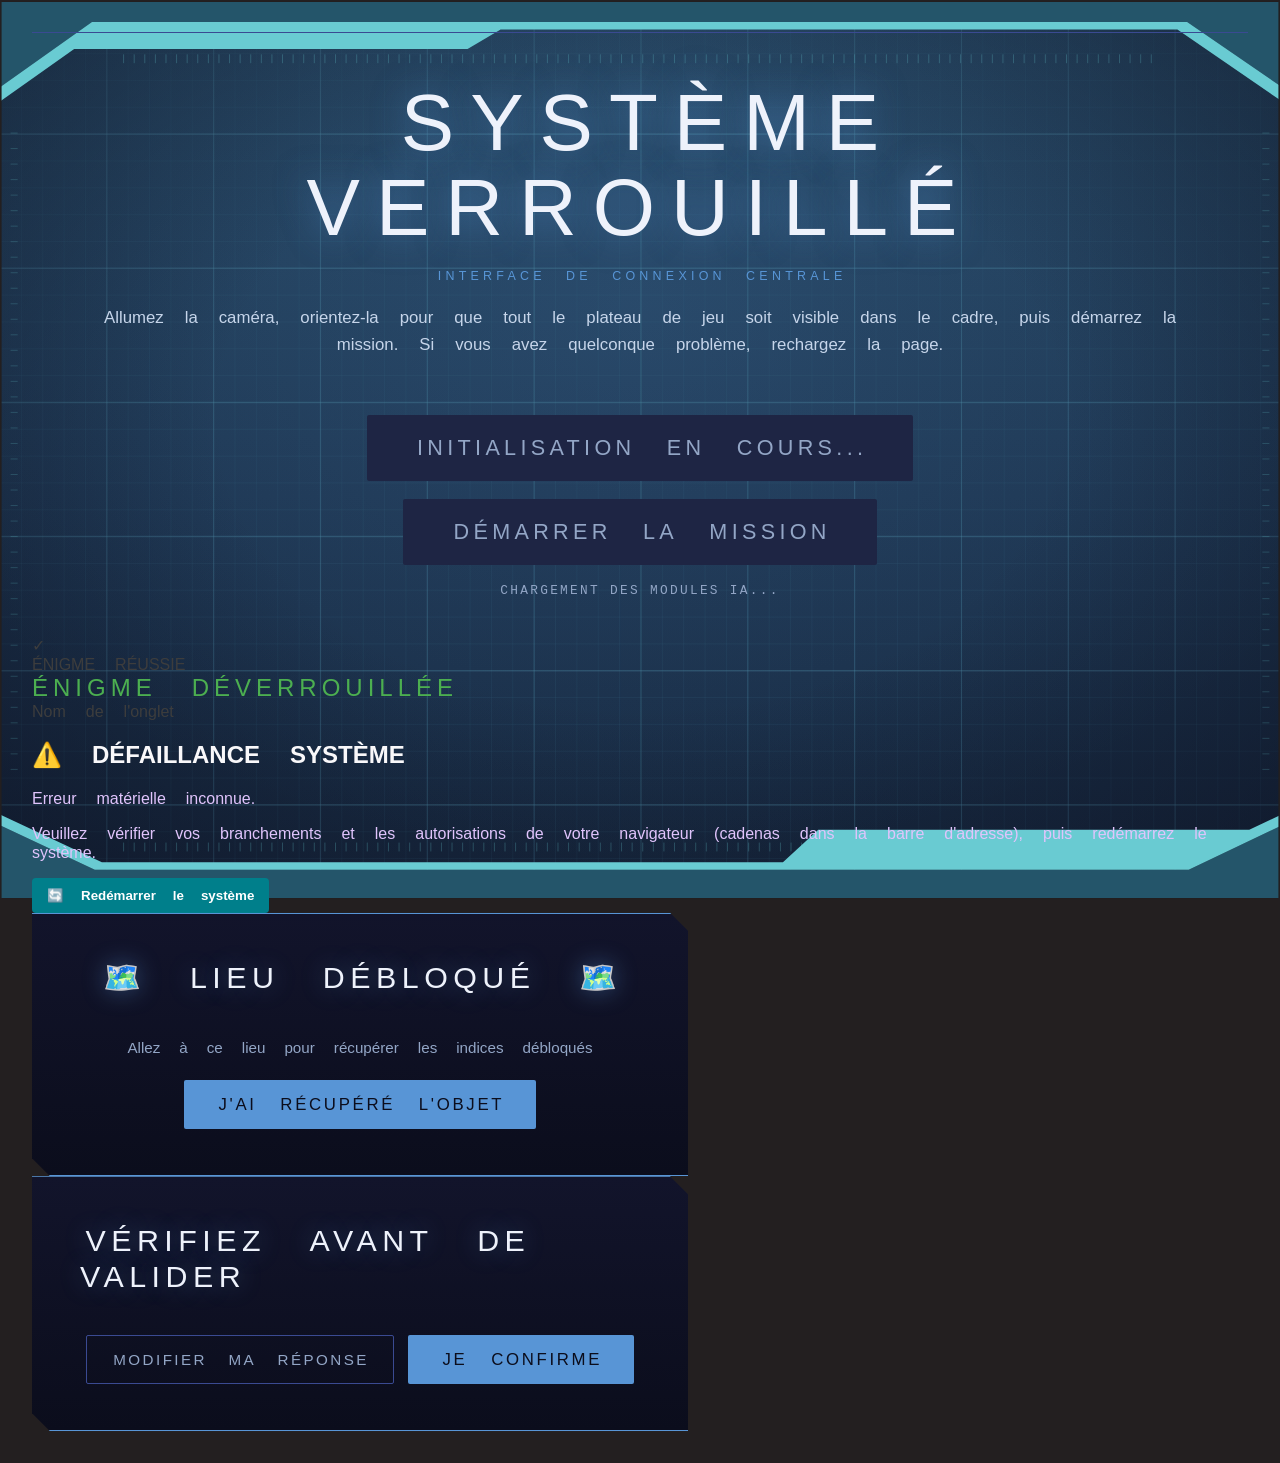
==== commit 93712670: "Change all the UI change all the UI, only with css" ====
--- a/index.html
+++ b/index.html
@@ -27,6 +27,10 @@
     <link rel="stylesheet" href="styles/components/endQrcode.css">
     <link rel="stylesheet" href="styles/components/groovyTitle.css">
 
+    <!-- La direction visuelle « Orrery ». Doit rester après groovyTitle.css, qu'elle
+         neutralise sur l'accueil, et avant panels/ qui l'affine panneau par panneau. -->
+    <link rel="stylesheet" href="styles/components/orrery.css">
+
     <!-- Un fichier par panneau -->
     <link rel="stylesheet" href="styles/panels/welcome.css">
     <link rel="stylesheet" href="styles/panels/lsf.css">
@@ -83,8 +87,15 @@
         </div>
     </header>
 
+    <div id="webcam-container" style="display: none;">
+        <div class="videoView">
+            <video id="webcam" autoplay playsinline width="640" height="360"></video>
+            <canvas id="mp_canvas" width="640" height="360"></canvas>
+        </div>
+    </div>
+
     <main id="panels-container">
-        <div id="panel-welcome" class="view-panel active">
+        <div id="panel-welcome" class="view-panel orrery active">
             <h1 class="groovy" data-target="big-title">SYSTÈME VERROUILLÉ</h1>
 
             <h2>Interface de Connexion Centrale</h2>
@@ -110,7 +121,7 @@
             </div>
         </div>
 
-        <div id="panel-lsf" class="view-panel">
+        <div id="panel-lsf" class="view-panel orrery">
             <div id="lsf-sign-box" class="output-box">En atteinte de signes à détecter..</div>
 
             <!-- se remplit tant que les bonnes lettres restent détectées, se vide dès qu'on les perd -->
@@ -125,13 +136,13 @@
 
         </div>
 
-        <div id="panel-lsf-victory" class="view-panel">
+        <div id="panel-lsf-victory" class="view-panel orrery">
             <div class="victory-panel">
                 <p class="victory-text">Félicitations, vous avez signé le mot « Plan »...</p>
             </div>
         </div>
 
-        <div id="panel-aruco-victory" class="view-panel">
+        <div id="panel-aruco-victory" class="view-panel orrery">
             <div class="victory-panel">
                 <p class="victory-text">Bravo vous avez résolu votre première (mais pas dernière) énigme sur le site !
                     Tous les indices ne s'utilisent qu'une seule fois et leur obtention ne signifie pas qu'ils sont
@@ -140,14 +151,14 @@
             </div>
         </div>
 
-        <div id="panel-colors-victory" class="view-panel">
+        <div id="panel-colors-victory" class="view-panel orrery">
             <div class="victory-panel">
                 <h2 class="victory-title">Apprentissage réussi</h2>
                 <p class="victory-text">Comme quoi le machine learning à la main c'est pas simple...</p>
             </div>
         </div>
 
-        <div id="panel-aruco" class="view-panel">
+        <div id="panel-aruco" class="view-panel orrery">
             <button id="btnVerifier" type="button"> Vérifier </button>
 
             <p id="result"></p>
@@ -157,7 +168,7 @@
             <p id="message2"></p>
         </div>
 
-        <div id="panel-colors" class="view-panel">
+        <div id="panel-colors" class="view-panel orrery">
 
             <div id="maze-layout" class="maze-layout" hidden>
                 <div id="maze-grid" class="maze-grid"></div>
@@ -198,7 +209,7 @@
         </div>
 
 
-        <div id="panel-defeat" class="view-panel defeat-panel-container">
+        <div id="panel-defeat" class="view-panel orrery defeat-panel-container">
             <div class="defeat-panel">
                 <h2 class="defeat-title">Temps écoulé</h2>
                 <p class="defeat-text">Le compte à rebours est arrivé à zéro : la mission est un échec, le coupable
@@ -212,7 +223,7 @@
             </div>
         </div>
 
-        <div id="panel-chatbot" class="view-panel">
+        <div id="panel-chatbot" class="view-panel orrery">
             <div id="chat-aide" class="chat-aide"></div>
             <div class="zone-saisie-aide">
                 <input type="text" id="inputMessage-aide" maxlength="50" />
@@ -226,7 +237,7 @@
             <p class="disclaimer">Chatbot est une IA, et peut se tromper.</p>
         </div>
 
-        <div id="panel-guilty" class="view-panel">
+        <div id="panel-guilty" class="view-panel orrery">
             <h2>Qui accusez-vous ?</h2>
             <p>Entrez le prénom de la personne que vous
                 jugez coupable.</p>
@@ -241,7 +252,7 @@
             <p id="cooldown-guilty" class="cooldown-guilty"></p>
         </div>
 
-        <div id="panel-guilty-victory" class="view-panel">
+        <div id="panel-guilty-victory" class="view-panel orrery">
             <div class="victory-panel">
                 <p class="victory-text">Et oui les IA génératives ont tendance à avoir des biais, corrigés en partie
                     par
@@ -249,7 +260,7 @@
             </div>
         </div>
 
-        <div id="panel-final" class="view-panel">
+        <div id="panel-final" class="view-panel orrery">
             <p class="final-instruction">Attention : le nombre de
                 tentatives est limité.</p>
 
@@ -268,7 +279,7 @@
         </div>
 
         <!-- dernière énigme de la chaîne : son panneau de victoire est aussi l'écran de fin de partie -->
-        <div id="panel-final-victory" class="view-panel">
+        <div id="panel-final-victory" class="view-panel orrery">
             <div class="victory-panel">
                 <h2 class="victory-title">MISSION ACCOMPLIE !</h2>
                 <p class="victory-text">Félicitations, votre intervention a permis l'arrestation du coupable !</p>
@@ -285,13 +296,6 @@
             <h1>Il semblerait que ce panneau n'ait pas été encore créé..</h1>
         </div>
     </main>
-
-    <div id="webcam-container" style="display: none;">
-        <div class="videoView">
-            <video id="webcam" autoplay playsinline width="640" height="360"></video>
-            <canvas id="mp_canvas" width="640" height="360"></canvas>
-        </div>
-    </div>
 
     <div id="overlays-container">
 
--- a/styles/base.css
+++ b/styles/base.css
@@ -20,6 +20,55 @@
        des variantes monochromes de certains signes et les afficher à la place des vrais emojis. */
     --font-main: 'JepeiaSans', 'Segoe UI Emoji', 'Apple Color Emoji', 'Noto Color Emoji', sans-serif;
     --font-mono: 'Courier New', Courier, monospace;
+
+    /* --- Direction « Orrery » ---------------------------------------------------
+       Les formes viennent des consoles de Prometheus (anneaux concentriques,
+       coins coupés, filets, capitales très tracées). Les COULEURS viennent de
+       la direction artistique du jeu, relevée sur deux pièces de référence :
+         - jepeia_site/background.svg, le cadre d'interface du site ;
+         - Impressions-23-09-21/2-DÉCOR/affiche de recrutement.pdf, dont le
+           fond indigo, le maillage bleu et le code vert donnent la palette.
+       Le bleu #5895d6 porte à lui seul le maillage ET les bandeaux de
+       l'affiche : c'est la couleur d'identité, celle qu'on dépense en un
+       seul endroit à la fois.
+
+       Ces variables ne changent rien à elles seules : un panneau y accède en
+       portant la classe .orrery (voir components/orrery.css).
+
+       Police d'affichage : le titre veut une grasse étroite. Aucune n'est
+       embarquée dans Utils/Fonts pour l'instant, donc la pile essaie les
+       condensées système avant de retomber sur JepeiaSans. Poser un fichier
+       Barlow Condensed à côté de dejavu-sans.bold.ttf suffirait à la servir
+       partout sans toucher au reste. */
+    --orr-font-display: 'Barlow Condensed', 'Oswald', 'Arial Narrow', var(--font-main);
+
+    --orr-void: #0b0d1c;
+    /* le noir bleuté du fond, un cran sous l'indigo de l'affiche */
+    --orr-plate: #12142b;
+    /* la plaque de console, à peine plus claire */
+    --orr-accent: #5895d6;
+    /* l'unique couleur saturée : accents et actions (maillage + bandeaux) */
+    --orr-accent-pale: #7fd4dc;
+    /* valeurs chiffrées, survols. C'est le cyan des angles de background.svg :
+       les deux pièces de référence n'ont pas tout à fait le même bleu (l'affiche
+       tire vers l'indigo, le cadre vers le cyan), et reprendre le cyan du cadre
+       ici raccroche les panneaux à ce qui les entoure. */
+    --orr-dim: #3a4a92;
+    /* filets, cadres, graduations — dérivé du bleu profond des bandeaux */
+    --orr-bone: #eef2fb;
+    /* les titres : le blanc de l'affiche, à peine bleuté */
+    --orr-text: #c6d5ea;
+    /* le corps de texte */
+    --orr-text-dim: #93a6c6;
+    /* mentions, disclaimers — assez clair pour se lire depuis le plateau ;
+       le bleu sombre au-dessus reste réservé aux filets et graduations, qui
+       n'ont pas de texte à porter */
+
+    --orr-valid: #4fa456;
+    /* le vert du code de l'affiche : validation, progression aboutie */
+    --orr-alert: #d9566a;
+    /* avertissement et action destructive — la seule couleur hors palette,
+       parce qu'un danger ne doit pas ressembler à une action normale */
 }
 
 body {
--- a/styles/layout/tabs.css
+++ b/styles/layout/tabs.css
@@ -1,6 +1,15 @@
+/* ==========================================================
+   LA BARRE D'ONGLETS
+   Repris en direction « Orrery ». Trois états, et ils portent tous une
+   information : l'onglet est-il jouable, déjà résolu, ou est-ce l'aide ?
+   On les distingue donc par la FORME autant que par la couleur —
+   un aplat pour une énigme, un contour pour l'utilitaire — pour que ça
+   reste lisible même pour un joueur qui distingue mal les teintes.
+   ========================================================== */
+
 .btn-tab-container {
     display: flex;
-    border-bottom: 2px solid rgba(255, 255, 255, 0.4);
+    border-bottom: 1px solid var(--orr-dim);
     margin-bottom: 10px;
 
     /* pas de gap : les onglets sont collés, c'est l'onglet actif qui crée l'espace en grossissant */
@@ -18,55 +27,60 @@
     display: none;
     box-sizing: border-box;
     padding: 10px 20px;
+    margin-top: 5px;
     cursor: pointer;
-    color: white;
+
+    font-family: var(--orr-font-display);
+    font-size: 1rem;
+    font-weight: 400;
+    letter-spacing: 0.14em;
+    text-indent: 0.14em;
+    text-transform: uppercase;
+
+    color: var(--orr-void);
+    /* La bordure de 3px est transparente : elle réserve la place du liseré de
+       l'onglet actif, sinon les onglets sauteraient d'un clic à l'autre. */
     border: 3px solid transparent;
-    border-radius: 8px 8px 0 0;
-    font-size: 1rem;
-    font-weight: bold;
-    margin-top: 5px;
+    border-radius: 2px 2px 0 0;
 
     /* on liste les propriétés au lieu de "all" : le navigateur n'en surveille que 4 au lieu de toutes */
     transition: padding 0.25s ease, margin 0.25s ease, border-color 0.25s ease, background-color 0.25s ease;
 }
 
+
 /* ---------------------------------------------------
-    State 1 : available (orange
+    State 1 : available — l'énigme est jouable
 --------------------------------------------------- */
 .tab-button.available {
     display: block;
-    background-color: #f57c00;
-    border-bottom: 3px solid #e65100;
+    background-color: var(--orr-accent);
+    border-bottom: 3px solid #2f5f96;
 }
 
 
 /* ---------------------------------------------------
-    State 2 : completed (green)
+    State 2 : completed — l'énigme est résolue
 --------------------------------------------------- */
 .tab-button.completed {
     display: block;
-    background-color: #2e7d32;
-    border-bottom: 3px solid #1b5e20;
+    background-color: var(--orr-valid);
+    border-bottom: 3px solid #2c6231;
 }
 
 /* ---------------------------------------------------
-    For the help tabs : there are never completed, theyre always in blue 
-    (by security we make then blue for available AND completed in case they 
-    become completed somehow) 
+    For the help tabs : there are never completed, theyre always the same
+    (by security we style available AND completed in case they
+    become completed somehow)
+
+    L'aide n'est pas une énigme : elle reste en contour, jamais en aplat.
+    C'est ce qui la sort de la série sans lui donner un troisième coloris.
 --------------------------------------------------- */
 .tab-button.tab-help.available,
 .tab-button.tab-help.completed {
-    background-color: #3185a3;
-    border-bottom: 3px solid #1d485b;
-}
-
-
-/* On trace le liseré avec outline et non avec la bordure : la bordure de 3px sert déjà à réserver
-   la place du contour blanc de l'onglet actif, la toucher ferait sauter les onglets d'un clic à l'autre.
-   L'offset négatif ramène le trait sur le bord extérieur, à la place qu'occupera le contour blanc. */
-.tab-button:not(.active) {
-    outline: 2px solid rgba(0, 0, 0, 0.6);
-    outline-offset: -1px;
+    display: block;
+    color: var(--orr-accent-pale);
+    background-color: rgba(11, 13, 28, 0.72);
+    border-bottom: 3px solid var(--orr-dim);
 }
 
 
@@ -74,16 +88,25 @@
     Modifier : Active or not
 --------------------------------------------------- */
 .tab-button.active {
-    border-color: #ffffff;
-    font-weight: 900;
-    text-shadow: 0 0 5px rgba(255, 255, 255, 0.5);
+    border-color: var(--orr-bone);
+    text-shadow: 0 0 8px rgba(255, 255, 255, 0.45);
 
     /* On grossit avec padding + margin, et non avec transform : un transform ne change pas la mise
        en page, donc l'onglet actif recouvrirait ses voisins au lieu de les écarter.
        La marge à 0 en haut le fait aussi monter au-dessus de la ligne des autres. */
     padding: 13px 26px;
-    /* margin: 0 5px; */
 
     position: relative;
     z-index: 10;
-}+}
+
+/* L'onglet d'aide actif : le liseré blanc suffit, mais le texte passe en clair
+   pour ne pas rester plus pâle que les onglets pleins à côté. */
+.tab-button.tab-help.active {
+    color: var(--orr-bone);
+}
+
+.tab-button:focus-visible {
+    outline: 2px solid var(--orr-accent-pale);
+    outline-offset: 2px;
+}
--- a/styles/components/terminal.css
+++ b/styles/components/terminal.css
@@ -1,3 +1,24 @@
+/* ==========================================================
+   LE TERMINAL D'ACCÈS
+   Repris en direction « Orrery », avec une nuance : le terminal reste
+   vert sur noir. C'est un système dans lequel on entre par effraction,
+   pas un écran du site — le garder distinct est voulu. Le vert n'est
+   plus le #0f0 néon d'avant mais celui du code qui tombe sur l'affiche
+   de recrutement, donc il appartient à la direction artistique.
+   ========================================================== */
+
+#terminal-modal,
+.fixed-terminal-btn {
+    /* Le vert phosphore, dérivé de --orr-valid mais un cran plus clair :
+       du texte sur fond noir a besoin de plus de lumière qu'un liséré. */
+    --term-green: #6fcf76;
+    --term-green-dim: #2f6a35;
+}
+
+/*
+ * Le bouton flottant. C'est un utilitaire permanent, pas l'action principale
+ * d'un panneau : il reste en contour pour ne pas peser autant qu'un « Valider ».
+ */
 .fixed-terminal-btn {
     display: none;
     position: fixed;
@@ -9,6 +30,32 @@
     bottom: max(20px, 11vh);
     right: max(20px, 2.5vw);
     z-index: 100;
+
+    padding: 11px 22px;
+
+    font-family: var(--font-mono);
+    font-size: 0.85rem;
+    font-weight: normal;
+    letter-spacing: 0.16em;
+    text-transform: uppercase;
+
+    color: var(--term-green);
+    background: rgba(7, 10, 8, 0.88);
+    border: 1px solid var(--term-green-dim);
+    border-radius: 0;
+    clip-path: polygon(0 0, calc(100% - 10px) 0, 100% 10px, 100% 100%, 10px 100%, 0 calc(100% - 10px));
+
+    transition: background 0.22s, border-color 0.22s, box-shadow 0.22s;
+}
+
+.fixed-terminal-btn:hover {
+    border-color: var(--term-green);
+    box-shadow: 0 0 22px rgba(111, 207, 118, 0.35);
+}
+
+.fixed-terminal-btn:focus-visible {
+    outline: 2px solid var(--term-green);
+    outline-offset: 3px;
 }
 
 .modal-hidden {
@@ -22,7 +69,7 @@
     left: 0;
     width: 100vw;
     height: 100vh;
-    background-color: rgba(0, 0, 0, 0.8);
+    background-color: rgba(4, 6, 10, 0.88);
     z-index: 200;
     /* Au-dessus de tout le reste */
     justify-content: center;
@@ -30,11 +77,106 @@
 }
 
 .terminal-content {
-    background-color: #111;
-    color: #0f0;
-    border: 1px solid #0f0;
-    padding: 20px;
-    font-family: var(--font-mono);
+    display: flex;
+    flex-direction: column;
+    align-items: stretch;
+    gap: 14px;
+
+    width: min(460px, 90vw);
+    padding: 30px 32px;
+
+    font-family: var(--font-mono);
+    color: var(--term-green);
+    background: #070a08;
+    border: 1px solid var(--term-green-dim);
+    /* coins coupés, comme les autres blocs du style */
+    clip-path: polygon(0 0, calc(100% - 14px) 0, 100% 14px, 100% 100%, 14px 100%, 0 calc(100% - 14px));
+}
+
+.terminal-content h3 {
+    margin: 0;
+    font-family: var(--font-mono);
+    font-size: 0.95rem;
+    font-weight: normal;
+    letter-spacing: 0.3em;
+    text-transform: uppercase;
+    color: var(--term-green);
+}
+
+#terminal-input {
+    padding: 12px 14px;
+
+    font-family: var(--font-mono);
+    font-size: 1.05rem;
+    letter-spacing: 0.12em;
+
+    color: var(--term-green);
+    background: rgba(20, 34, 22, 0.55);
+    border: 1px solid var(--term-green-dim);
+    border-radius: 0;
+    outline: none;
+
+    transition: border-color 0.2s, box-shadow 0.2s;
+}
+
+#terminal-input::placeholder {
+    color: var(--term-green-dim);
+    opacity: 1;
+}
+
+#terminal-input:focus {
+    border-color: var(--term-green);
+    box-shadow: 0 0 0 1px var(--term-green), 0 0 16px rgba(111, 207, 118, 0.25);
+}
+
+.terminal-content button {
+    padding: 11px 20px;
+
+    font-family: var(--font-mono);
+    font-size: 0.85rem;
+    font-weight: normal;
+    letter-spacing: 0.18em;
+    text-transform: uppercase;
+
+    border-radius: 0;
+    transition: background 0.2s, color 0.2s, border-color 0.2s;
+}
+
+/* Exécuter : l'action du terminal, donc pleine */
+#btn-submit-code {
+    color: #070a08;
+    background: var(--term-green);
+    border: 1px solid var(--term-green);
+}
+
+#btn-submit-code:hover {
+    background: #9ae6a0;
+    border-color: #9ae6a0;
+}
+
+/* Fermer : on quitte sans rien faire, donc en retrait */
+#btn-close-terminal {
+    color: var(--term-green);
+    background: transparent;
+    border: 1px solid var(--term-green-dim);
+}
+
+#btn-close-terminal:hover {
+    border-color: var(--term-green);
+}
+
+.terminal-content button:focus-visible {
+    outline: 2px solid var(--term-green);
+    outline-offset: 2px;
+}
+
+#terminal-feedback {
+    margin: 0;
+    min-height: 1.3em;
+    /* la place est réservée : la modale ne saute pas à l'arrivée du message */
+    font-size: 0.85rem;
+    letter-spacing: 0.08em;
+    color: var(--term-green);
 }
 
 
@@ -48,13 +190,13 @@
         opacity: 0;
         transform: scale(0.8) translateY(20px);
         filter: blur(10px);
-        box-shadow: 0 0 0 #0f0;
+        box-shadow: 0 0 0 rgba(111, 207, 118, 0);
     }
 
     20% {
         opacity: 1;
         filter: blur(0px);
-        box-shadow: 0 0 20px #0f0;
+        box-shadow: 0 0 24px rgba(111, 207, 118, 0.8);
     }
 
     25% {
@@ -75,6 +217,6 @@
     100% {
         opacity: 1;
         transform: scale(1) translateY(0);
-        box-shadow: 0 0 5px #0f0;
-    }
-}+        box-shadow: 0 0 8px rgba(111, 207, 118, 0.4);
+    }
+}
--- a/styles/components/timer.css
+++ b/styles/components/timer.css
@@ -1,6 +1,8 @@
 /* ==========================================================
    CHRONOMÈTRE DE LA MISSION
    Commun à tous les onglets, masqué uniquement sur l'accueil.
+   Repris en direction « Orrery » : c'est le relevé d'instrument par
+   excellence, donc chasse fixe, gros corps, coins coupés et filet fin.
    ========================================================== */
 
 .mission-timer {
@@ -16,18 +18,22 @@
     font-family: var(--font-mono);
     font-size: 2.3rem;
     font-weight: bold;
-    letter-spacing: 2px;
-    color: #00c8dc;
+    letter-spacing: 0.1em;
+    /* tabular-nums : les chiffres ont tous la même chasse, donc le bloc ne
+       tressaute pas à chaque seconde qui change */
+    font-variant-numeric: tabular-nums;
+    color: var(--orr-accent-pale);
 
-    background: rgba(8, 20, 30, 0.85);
-    border: 1px solid rgba(0, 200, 220, 0.6);
-    border-radius: 8px;
-    box-shadow: 0 0 15px rgba(0, 200, 220, 0.25);
+    background: rgba(11, 13, 28, 0.85);
+    border: 1px solid var(--orr-dim);
+    border-radius: 0;
+    box-shadow: 0 0 20px rgba(88, 149, 214, 0.2);
+    clip-path: polygon(0 0, calc(100% - 12px) 0, 100% 12px, 100% 100%, 12px 100%, 0 calc(100% - 12px));
 }
 
 /* Temps écoulé : le compteur reste affiché, figé à 00:00 */
 .mission-timer.finished {
-    color: #ff8a80;
-    border-color: rgba(255, 0, 60, 0.7);
-    box-shadow: 0 0 15px rgba(255, 0, 60, 0.35);
-}+    color: var(--orr-alert);
+    border-color: rgba(217, 86, 106, 0.7);
+    box-shadow: 0 0 20px rgba(217, 86, 106, 0.3);
+}
--- a/styles/components/confirmModal.css
+++ b/styles/components/confirmModal.css
@@ -0,0 +1,145 @@
+/* ==========================================================
+   LES MODALES DU JEU
+   Deux modales partagent exactement le même habillage, parce qu'elles
+   jouent le même rôle : interrompre la partie pour faire lire une
+   phrase, puis repartir.
+     - #confirm-modal : la vérification avant de valider une accusation
+       ou le code final ;
+     - #reward-modal  : l'annonce d'un lieu débloqué (« J'ai récupéré
+       l'objet »).
+
+   Tout est listé sous ces deux identifiants et jamais sur les classes
+   seules : .modal-content, .alert-title, .alert-message et
+   .alert-instruction appartiennent aussi à la modale d'erreur
+   matérielle d'errorWindow.css, qui garde son rouge — une vraie panne
+   ne doit pas ressembler au reste du jeu.
+   ========================================================== */
+
+#confirm-modal .modal-content,
+#reward-modal .modal-content {
+    display: flex;
+    flex-direction: column;
+    align-items: center;
+    gap: 20px;
+
+    max-width: 560px;
+    padding: clamp(30px, 4vw, 46px) clamp(28px, 4vw, 48px);
+
+    background: linear-gradient(180deg, var(--orr-plate), var(--orr-void));
+    border-radius: 0;
+    /* le halo rouge hérité d'errorWindow.css n'a rien à faire ici : on le
+       remplace par la lueur bleue du style */
+    box-shadow: 0 0 60px rgba(88, 149, 214, 0.18);
+    clip-path: polygon(0 0, calc(100% - 18px) 0, 100% 18px, 100% 100%, 18px 100%, 0 calc(100% - 18px));
+}
+
+/* Le liseré : deux filets seulement, comme les plaques de victoire */
+#confirm-modal .border-neon-teal,
+#reward-modal .border-neon-teal {
+    border: none;
+    border-top: 1px solid var(--orr-accent);
+    border-bottom: 1px solid var(--orr-accent);
+}
+
+#confirm-modal .confirm-title,
+#reward-modal .confirm-title {
+    margin: 0;
+
+    font-family: var(--orr-font-display);
+    font-size: clamp(1.4rem, 3.5vw, 1.9rem);
+    font-weight: 400;
+    letter-spacing: 0.18em;
+    text-indent: 0.18em;
+    text-transform: uppercase;
+
+    color: var(--orr-bone);
+    text-shadow: 0 0 24px rgba(88, 149, 214, 0.45);
+}
+
+/*
+ * La ligne à retenir : la réponse qu'on s'apprête à envoyer, ou le lieu où
+ * aller chercher l'objet. C'est la plus lisible de la modale.
+ */
+#confirm-modal .alert-message,
+#reward-modal .alert-message {
+    margin: 0;
+    max-width: 44ch;
+
+    font-family: var(--orr-font-display);
+    font-size: 1.2rem;
+    font-weight: 400;
+    letter-spacing: 0.04em;
+    line-height: 1.6;
+    color: var(--orr-text);
+}
+
+/* La consigne qui suit le message : présente, mais en retrait. */
+#reward-modal .alert-instruction {
+    margin: 0;
+    max-width: 46ch;
+
+    font-size: 0.95rem;
+    line-height: 1.6;
+    color: var(--orr-text-dim);
+}
+
+.confirm-actions {
+    display: flex;
+    justify-content: center;
+    flex-wrap: wrap;
+    gap: 14px;
+}
+
+/*
+ * Deux poids différents : l'action attendue porte l'aplat bleu, le retour en
+ * arrière reste un contour. On lit la hiérarchie à la forme avant même
+ * d'avoir lu les mots. La modale des objets n'a qu'un seul bouton, et c'est
+ * le plein — il n'y a rien à refuser.
+ */
+#confirm-modal .btn-secondary,
+#confirm-modal .btn-confirm,
+#reward-modal .btn-confirm {
+    font-family: var(--orr-font-display);
+    font-weight: 400;
+    letter-spacing: 0.16em;
+    text-indent: 0.16em;
+    text-transform: uppercase;
+    border-radius: 2px;
+    cursor: pointer;
+    transition: background 0.22s, color 0.22s, border-color 0.22s, box-shadow 0.22s;
+}
+
+#confirm-modal .btn-secondary {
+    padding: 13px 24px;
+    font-size: 0.95rem;
+    color: var(--orr-text-dim);
+    background: transparent;
+    border: 1px solid var(--orr-dim);
+}
+
+#confirm-modal .btn-secondary:hover {
+    color: var(--orr-bone);
+    border-color: var(--orr-accent);
+}
+
+#confirm-modal .btn-confirm,
+#reward-modal .btn-confirm {
+    padding: 14px 32px;
+    font-size: 1.05rem;
+    color: var(--orr-void);
+    background: var(--orr-accent);
+    border: none;
+}
+
+#confirm-modal .btn-confirm:hover,
+#reward-modal .btn-confirm:hover {
+    background: var(--orr-accent-pale);
+    box-shadow: 0 0 26px rgba(88, 149, 214, 0.5);
+}
+
+#confirm-modal .btn-secondary:focus-visible,
+#confirm-modal .btn-confirm:focus-visible,
+#reward-modal .btn-confirm:focus-visible {
+    outline: 2px solid var(--orr-accent-pale);
+    outline-offset: 3px;
+}
--- a/styles/components/defeatPanel.css
+++ b/styles/components/defeatPanel.css
@@ -1,50 +1,124 @@
 /* ==========================================================
    ÉCRAN DE DÉFAITE
-   Affiché quand le compte à rebours atteint zéro : même mise en page que les
-   panneaux de victoire, mais en rouge pour marquer l'échec de la mission.
+   Affiché quand le compte à rebours atteint zéro.
+
+   C'est exactement la plaque de console des panneaux de victoire —
+   mêmes anneaux, mêmes coins coupés, même largeur réglée sur le texte —
+   mais le bleu d'identité y est remplacé par le rouge d'alerte. Le
+   parallèle est voulu : c'est le même instrument, dans son état
+   d'échec. Voir .victory-panel dans components/orrery.css.
    ========================================================== */
 
-.defeat-panel {
+.orrery .defeat-panel {
+    position: relative;
+    overflow: hidden;
+
     display: flex;
     flex-direction: column;
     align-items: center;
     gap: 18px;
-
-    max-width: 700px;
-    margin-top: 40px;
-    padding: 40px 50px;
     box-sizing: border-box;
 
-    background: linear-gradient(160deg, rgba(80, 15, 25, 0.92), rgba(24, 5, 8, 0.95));
-    border: 1px solid rgba(255, 60, 90, 0.6);
-    border-radius: 18px;
-    box-shadow: 0 0 40px rgba(255, 0, 60, 0.25);
+    width: auto;
+    min-width: min(430px, 100%);
+    max-width: min(660px, 100%);
+    margin-top: 0;
+    padding: clamp(30px, 3.5vw, 46px) clamp(26px, 3.5vw, 48px);
 
     text-align: center;
+
+    /* Le fond reste le bleu-noir du style : c'est le liséré et le titre qui
+       disent l'échec. Une plaque entièrement rouge sortait de la palette et
+       faisait ressembler la fin de partie à une panne technique. */
+    background:
+        radial-gradient(ellipse 80% 90% at 50% 44%, transparent 34%, rgba(11, 13, 28, 0.92) 86%),
+        radial-gradient(ellipse 62% 68% at 50% 44%, rgba(217, 86, 106, 0.14), transparent 70%),
+        repeating-radial-gradient(circle at 50% 44%, transparent 0 53px, rgba(124, 48, 62, 0.5) 53px 54px),
+        linear-gradient(180deg, #1b1220, var(--orr-void));
+
+    border: none;
+    border-top: 1px solid var(--orr-alert);
+    border-bottom: 1px solid var(--orr-alert);
+    border-radius: 0;
+    box-shadow: none;
+
+    clip-path: polygon(0 0, calc(100% - 18px) 0, 100% 18px, 100% 100%, 18px 100%, 0 calc(100% - 18px));
 }
 
-.defeat-title {
+/* L'anneau pointillé, en rouge. Position absolue pour qu'il ne devienne pas
+   un élément flex et ne pousse pas le contenu. */
+.orrery .defeat-panel::before {
+    content: "";
+    position: absolute;
+    top: 44%;
+    left: 50%;
+    width: 330px;
+    height: 330px;
+    margin: -165px 0 0 -165px;
+
+    border: 1px dashed rgba(124, 48, 62, 0.7);
+    border-radius: 50%;
+
+    pointer-events: none;
+    animation: orrSpin 78s linear infinite;
+}
+
+/* La réglette de graduation le long du bord haut */
+.orrery .defeat-panel::after {
+    content: "";
+    position: absolute;
+    top: 0;
+    left: 20%;
+    right: 20%;
+    height: 6px;
+
+    background-image: repeating-linear-gradient(90deg, rgba(124, 48, 62, 0.9) 0 1px, transparent 1px 12px);
+    opacity: 0.85;
+    pointer-events: none;
+}
+
+.orrery .defeat-panel>* {
+    position: relative;
+    z-index: 1;
+}
+
+.orrery .defeat-title {
     margin: 0;
-    font-size: 2.1rem;
-    letter-spacing: 4px;
+
+    font-family: var(--orr-font-display);
+    font-size: clamp(1.9rem, 5vw, 2.9rem);
+    font-weight: 400;
+    letter-spacing: 0.19em;
+    text-indent: 0.19em;
     text-transform: uppercase;
-    color: #ffffff;
-    text-shadow: 0 0 18px rgba(255, 100, 120, 0.9);
+
+    color: var(--orr-bone);
+    text-shadow: 0 0 26px rgba(217, 86, 106, 0.7);
 }
 
 /* Trait dégradé sous le titre, comme sur les panneaux de victoire */
-.defeat-title::after {
+.orrery .defeat-title::after {
     content: "";
     display: block;
     width: 90px;
-    height: 2px;
+    height: 1px;
     margin: 16px auto 0;
-    background: linear-gradient(90deg, transparent, #ff3c5a, transparent);
+    background: linear-gradient(90deg, transparent, var(--orr-alert), transparent);
 }
 
-.defeat-text {
+.orrery .defeat-text {
     margin: 0;
-    font-size: 1.15rem;
-    line-height: 1.6;
-    color: #ffd7dd;
+
+    font-family: var(--orr-font-display);
+    font-size: 1.25rem;
+    font-weight: 400;
+    letter-spacing: 0.035em;
+    line-height: 1.62;
+    color: #e8c4cb;
 }
+
+@media (prefers-reduced-motion: reduce) {
+    .orrery .defeat-panel::before {
+        animation: none;
+    }
+}
--- a/styles/components/orrery.css
+++ b/styles/components/orrery.css
@@ -0,0 +1,312 @@
+/* ==========================================================
+   DIRECTION « ORRERY » — le vocabulaire commun des panneaux repris
+
+   Formes : les consoles de nef de Prometheus (Territory Studio).
+   Couleurs : la direction artistique du jeu — background.svg et
+   l'affiche de recrutement. Les jetons sont dans base.css.
+
+   Un panneau bascule dans cette identité en ajoutant la classe
+   "orrery" à côté de "view-panel" dans index.html.
+
+   IMPORTANT — un panneau de travail (accueil, LSF, Aruco) ne peint
+   AUCUN fond. Le contenu se pose directement sur le cadre du site
+   (background.svg), qui porte déjà sa grille et ses graduations :
+   une plaque de console par-dessus faisait une deuxième surface, et
+   l'empilement était trop lourd.
+   La seule exception est le panneau de victoire, tout en bas de ce
+   fichier : lui garde la plaque, parce que c'est un moment et non un
+   écran de travail — mais elle fait la largeur du message, pas celle
+   de la fenêtre.
+
+   Ce qui tient l'identité partout ailleurs :
+     - la typo (capitales très tracées, chasse fixe pour les étiquettes) ;
+     - la palette (une seule couleur saturée, le bleu #5895d6) ;
+     - les filets fins et les coins coupés là où un élément a
+       vraiment besoin d'un contour ;
+     - le bouton plein.
+   Pas de carte, pas de fond arrondi qui flotte.
+   ========================================================== */
+
+.orrery {
+    padding: clamp(18px, 3vw, 38px) clamp(16px, 3vw, 40px);
+    margin-top: 10px;
+
+    color: var(--orr-text);
+}
+
+
+/* --- Typographie ------------------------------------------------------- */
+
+/*
+ * Les titres sont très espacés. Sur un texte centré, la lettre-espacement
+ * s'ajoute aussi après la dernière lettre et décale le mot vers la gauche :
+ * le text-indent de même valeur remet le bloc optiquement au centre.
+ */
+.orrery h1,
+.orrery h2,
+.orrery h3 {
+    margin: 0;
+
+    font-family: var(--orr-font-display);
+    font-weight: 400;
+    letter-spacing: 0.18em;
+    text-indent: 0.18em;
+    text-transform: uppercase;
+    line-height: 1.06;
+
+    color: var(--orr-bone);
+    text-shadow: 0 0 26px rgba(88, 149, 214, 0.45);
+}
+
+.orrery p {
+    color: var(--orr-text);
+    line-height: 1.62;
+}
+
+/* Le filet dégradé qui sépare un titre de son texte */
+.orrery .orr-rule {
+    width: 78px;
+    height: 1px;
+    background: linear-gradient(90deg, transparent, var(--orr-accent), transparent);
+}
+
+/*
+ * Les petites étiquettes techniques (statut, numéro de module). En capitales
+ * très tracées et en chasse fixe : c'est ce qui donne le ton « relevé
+ * d'instrument » et ça coûte une police déjà présente.
+ */
+.orrery .orr-slug {
+    font-family: var(--font-mono);
+    font-size: 0.68rem;
+    letter-spacing: 0.34em;
+    text-transform: uppercase;
+    color: var(--orr-accent);
+}
+
+/*
+ * Les mentions. Elles étaient en chasse fixe, mais Courier a un trait très
+ * maigre : posé sur le cadre du site, en petit corps et lu depuis le plateau,
+ * ça devenait illisible. On reprend donc la police du site — la seule graisse
+ * embarquée est une grasse, ce qui tombe bien ici — et le retrait se fait par
+ * la taille et la couleur plutôt que par la finesse du trait.
+ */
+.orrery .disclaimer {
+    width: auto;
+    max-width: 64ch;
+    font-family: var(--font-main);
+    font-size: 0.82rem;
+    letter-spacing: 0.015em;
+    line-height: 1.65;
+    color: var(--orr-text-dim);
+}
+
+
+/* --- Actions ----------------------------------------------------------- */
+
+/*
+ * Le bouton plein, repris de la maquette Bio-Scan : un aplat bleu franc, du
+ * texte sombre dessus, un rayon minuscule. C'est la seule forme arrondie du
+ * style, et c'est volontaire — le bouton doit se détacher de la géométrie
+ * anguleuse qui l'entoure pour se lire immédiatement comme cliquable.
+ */
+.orrery button {
+    padding: 13px 34px;
+
+    font-family: var(--orr-font-display);
+    font-size: 1rem;
+    font-weight: 400;
+    letter-spacing: 0.16em;
+    text-indent: 0.16em;
+    text-transform: uppercase;
+
+    color: var(--orr-void);
+    background: var(--orr-accent);
+    border: none;
+    border-radius: 2px;
+
+    transition: background 0.22s, box-shadow 0.22s, color 0.22s;
+}
+
+.orrery button:hover:not(:disabled) {
+    background: var(--orr-accent-pale);
+    box-shadow: 0 0 26px rgba(88, 149, 214, 0.5);
+}
+
+.orrery button:focus-visible {
+    outline: 2px solid var(--orr-accent-pale);
+    outline-offset: 3px;
+}
+
+.orrery button:disabled {
+    color: var(--orr-text-dim);
+    background: #1e2544;
+    box-shadow: none;
+}
+
+/*
+ * Les champs de saisie. Ils étaient blancs et arrondis, ce qui les faisait
+ * flotter comme des éléments d'un autre site. Ici c'est un creux : fond sombre,
+ * filet fin, et le bleu d'identité qui vient cercler le champ actif — le seul
+ * endroit où l'accent apparaît en dehors des boutons.
+ */
+.orrery input[type="text"] {
+    padding: 12px 18px;
+
+    font-family: var(--orr-font-display);
+    font-size: 1.05rem;
+    letter-spacing: 0.06em;
+
+    color: var(--orr-bone);
+    background: rgba(11, 13, 28, 0.72);
+    border: 1px solid var(--orr-dim);
+    border-radius: 2px;
+    outline: none;
+
+    transition: border-color 0.2s ease, box-shadow 0.2s ease;
+}
+
+/* opacity: 1 — Firefox applique sinon une transparence par défaut au placeholder */
+.orrery input[type="text"]::placeholder {
+    color: var(--orr-text-dim);
+    opacity: 1;
+}
+
+.orrery input[type="text"]:focus {
+    border-color: var(--orr-accent);
+    box-shadow: 0 0 0 1px var(--orr-accent), 0 0 18px rgba(88, 149, 214, 0.28);
+}
+
+.orrery input[type="text"]:disabled {
+    color: var(--orr-text-dim);
+    background: rgba(11, 13, 28, 0.45);
+    border-color: #232a4d;
+    cursor: not-allowed;
+}
+
+
+/* --- Panneaux de victoire ---------------------------------------------- */
+
+/*
+ * La victoire est le seul endroit qui garde la plaque de console : c'est un
+ * moment, pas un écran de travail, et il mérite une surface à lui.
+ *
+ * Elle ne s'étale pas pour autant : la plaque fait la largeur du message et
+ * pas un pixel de plus. C'est .view-panel.active qui le permet — son
+ * align-items: center empêche l'élément de s'étirer, donc la largeur vient du
+ * contenu. Le min-width évite qu'un message très court donne une plaque
+ * étriquée, le max-width que les textes longs partent en lignes trop larges.
+ *
+ * Le violet de components/victoryPanel.css est neutralisé ici ; les énigmes
+ * pas encore reprises le gardent.
+ */
+.orrery .victory-panel {
+    position: relative;
+    overflow: hidden;
+
+    width: auto;
+    min-width: min(430px, 100%);
+    /* La plaque s'arrête à 660px : assez pour qu'un message d'une ligne y tienne
+       sans se couper, assez peu pour qu'un message long reste sur une mesure
+       lisible au lieu de s'étaler. Le rembourrage est compté dedans, d'où les
+       marges intérieures modérées. */
+    max-width: min(660px, 100%);
+    margin-top: 0;
+    padding: clamp(30px, 3.5vw, 46px) clamp(26px, 3.5vw, 48px);
+
+    gap: 18px;
+
+    /* De haut en bas : le vignettage qui éteint les bords (et masque la coupe
+       des anneaux), la lueur bleue centrale, les anneaux concentriques, la
+       plaque. Les anneaux sont un repeating-radial-gradient : une seule
+       déclaration au lieu d'une trentaine de cercles en SVG. */
+    background:
+        radial-gradient(ellipse 80% 90% at 50% 44%, transparent 34%, rgba(11, 13, 28, 0.92) 86%),
+        radial-gradient(ellipse 62% 68% at 50% 44%, rgba(88, 149, 214, 0.12), transparent 70%),
+        repeating-radial-gradient(circle at 50% 44%, transparent 0 53px, rgba(58, 74, 146, 0.5) 53px 54px),
+        linear-gradient(180deg, var(--orr-plate), var(--orr-void));
+
+    border: none;
+    border-top: 1px solid var(--orr-dim);
+    border-bottom: 1px solid var(--orr-dim);
+    border-radius: 0;
+    box-shadow: none;
+
+    /* Deux coins coupés en diagonale : la signature de forme du style. */
+    clip-path: polygon(0 0, calc(100% - 18px) 0, 100% 18px, 100% 100%, 18px 100%, 0 calc(100% - 18px));
+}
+
+/*
+ * L'anneau pointillé qui tourne. En position absolue, donc il n'entre pas dans
+ * le flux flex de la plaque (un pseudo-élément d'un conteneur flex devient
+ * sinon un élément flex à part entière et pousse le contenu).
+ */
+.orrery .victory-panel::before {
+    content: "";
+    position: absolute;
+    top: 44%;
+    left: 50%;
+    width: 330px;
+    height: 330px;
+    margin: -165px 0 0 -165px;
+
+    border: 1px dashed rgba(58, 74, 146, 0.65);
+    border-radius: 50%;
+
+    pointer-events: none;
+    animation: orrSpin 78s linear infinite;
+}
+
+/* La réglette de graduation le long du bord haut */
+.orrery .victory-panel::after {
+    content: "";
+    position: absolute;
+    top: 0;
+    left: 20%;
+    right: 20%;
+    height: 6px;
+
+    background-image: repeating-linear-gradient(90deg, var(--orr-dim) 0 1px, transparent 1px 12px);
+    opacity: 0.8;
+    pointer-events: none;
+}
+
+@keyframes orrSpin {
+    to {
+        transform: rotate(360deg);
+    }
+}
+
+/* Le message repasse devant les anneaux */
+.orrery .victory-panel>* {
+    position: relative;
+    z-index: 1;
+}
+
+@media (prefers-reduced-motion: reduce) {
+    .orrery .victory-panel::before {
+        animation: none;
+    }
+}
+
+.orrery .victory-title {
+    font-family: var(--orr-font-display);
+    font-size: clamp(1.9rem, 5vw, 2.9rem);
+    letter-spacing: 0.19em;
+    text-indent: 0.19em;
+    color: var(--orr-bone);
+    text-shadow: 0 0 26px rgba(88, 149, 214, 0.45);
+}
+
+/* Le trait sous le titre reprend le bleu au lieu du violet */
+.orrery .victory-title::after {
+    background: linear-gradient(90deg, transparent, var(--orr-accent), transparent);
+}
+
+.orrery .victory-text {
+    font-family: var(--orr-font-display);
+    font-size: 1.25rem;
+    font-weight: 400;
+    letter-spacing: 0.035em;
+    line-height: 1.62;
+    color: var(--orr-text);
+}
--- a/styles/panels/welcome.css
+++ b/styles/panels/welcome.css
@@ -1,49 +1,68 @@
-/* --- Panneau d'accueil : le grand bouton de démarrage et son message de chargement --- */
+/* --- Panneau d'accueil : le grand bouton de démarrage et son message de chargement ---
+   Repris en direction « Orrery » : tout est préfixé .orrery pour passer devant
+   components/orrery.css, qui cible les boutons par leur balise. */
 
-#loadingMessage {
-    color: #007f8b;
-    font-weight: bold;
+
+/*
+ * Le titre. groovyTitle.css lui met un contour cyan et une pulsation bleue, qui
+ * appartiennent à l'ancienne identité : on les éteint explicitement ici, sinon
+ * ils survivent (orrery.css ne déclare ni text-stroke ni animation).
+ */
+.orrery h1.groovy {
+    font-family: var(--orr-font-display);
+    font-size: clamp(2.6rem, 8vw, 5rem);
+    font-weight: 400;
+    letter-spacing: 0.2em;
+    text-indent: 0.2em;
+
+    color: var(--orr-bone);
+    -webkit-text-stroke: 0;
+
+    /* une seule lueur bleue, au lieu des cinq halos superposés */
+    text-shadow: 0 0 34px rgba(88, 149, 214, 0.55);
+
+    animation: orrTitleBreath 4s ease-in-out infinite alternate;
 }
 
+/* Le titre respire encore, mais par la lueur seule : plus de changement de
+   luminosité sur la lettre, qui faisait clignoter le panneau entier. */
+@keyframes orrTitleBreath {
+    from {
+        text-shadow: 0 0 22px rgba(88, 149, 214, 0.35);
+    }
 
-/* Le bouton de démarrage géant */
-.big-start-btn {
-    font-size: 1.5rem;
-    padding: 20px 40px;
-    border-radius: 50px;
-    background-color: #007f8b;
-    box-shadow: 0 10px 20px rgba(0, 127, 139, 0.4);
-    transition: transform 0.2s, background-color 0.3s;
-    text-transform: uppercase;
-    letter-spacing: 2px;
+    to {
+        text-shadow: 0 0 46px rgba(88, 149, 214, 0.7);
+    }
 }
 
-/* Effet de survol */
-.big-start-btn:hover:not(:disabled) {
-    transform: scale(1.05);
-    background-color: #0096a6;
+/* Le sous-titre passe en étiquette technique : il annonce le module, il ne
+   rivalise plus avec le titre. */
+#panel-welcome h2 {
+    margin-top: 18px;
+
+    font-size: 0.78rem;
+    font-weight: 400;
+    letter-spacing: 0.34em;
+    text-indent: 0.34em;
+
+    color: var(--orr-accent);
+    text-shadow: none;
 }
 
-/* S'il est prêt, il palpite pour attirer l'attention */
-.big-start-btn:not(:disabled) {
-    animation: pulseStart 2s infinite alternate;
+#panel-welcome>p {
+    max-width: 56ch;
+    margin-top: 22px;
+    font-size: 1.05rem;
 }
 
-/* S'il est désactivé (chargement), on le grise et on coupe l'animation */
-.big-start-btn:disabled {
-    background-color: #7f8c8d;
-    box-shadow: none;
-    animation: none;
-}
-
-@keyframes pulseStart {
-    0% {
-        box-shadow: 0 0 10px rgba(0, 127, 139, 0.4);
-    }
-
-    100% {
-        box-shadow: 0 0 30px rgba(0, 127, 139, 0.9);
-    }
+#panel-welcome #loadingMessage {
+    font-family: var(--font-mono);
+    font-size: 0.8rem;
+    font-weight: normal;
+    letter-spacing: 0.18em;
+    text-transform: uppercase;
+    color: var(--orr-text-dim);
 }
 
 
@@ -54,18 +73,75 @@
     display: flex;
     flex-direction: column;
     align-items: center;
-    gap: 15px;
+    gap: 18px;
 }
 
-.reset-progress-btn {
-    margin-top: 20px;
-    padding: 16px 32px;
-    font-size: 1.5rem;
-    opacity: 0.9;
-    background-color: #ff5555;
+/*
+ * Le bouton de démarrage géant. Les joueurs l'actionnent debout à un mètre de
+ * l'écran : c'est le bouton plein d'orrery.css, simplement agrandi.
+ */
+.orrery .big-start-btn {
+    min-width: 420px;
+    padding: 20px 46px;
 
+    font-size: 1.35rem;
+    letter-spacing: 0.2em;
+    text-indent: 0.2em;
+
+    border-radius: 2px;
+    animation: none;
 }
 
-.reset-progress-btn:hover {
-    opacity: 1;
-}+/* Prêt à être cliqué : la lueur respire. C'est le seul mouvement de l'accueil
+   avec l'anneau, et il désigne la seule chose à faire. */
+.orrery .big-start-btn:not(:disabled) {
+    animation: orrReady 2.2s ease-in-out infinite alternate;
+}
+
+@keyframes orrReady {
+    from {
+        box-shadow: 0 0 0 rgba(88, 149, 214, 0);
+    }
+
+    to {
+        box-shadow: 0 0 28px rgba(88, 149, 214, 0.55);
+    }
+}
+
+.orrery .big-start-btn:hover:not(:disabled) {
+    transform: none;
+    animation: none;
+    background: var(--orr-accent-pale);
+}
+
+/* En chargement : éteint, sans lueur ni pulsation */
+.orrery .big-start-btn:disabled {
+    box-shadow: none;
+    animation: none;
+}
+
+/*
+ * L'effacement de progression est destructif : il reste en contour et en rouge,
+ * pour ne ressembler ni à l'action principale (bleu, pleine) ni au reste du
+ * panneau. La hiérarchie se lit à la forme autant qu'à la couleur.
+ */
+.orrery .reset-progress-btn {
+    margin-top: 20px;
+    min-width: 0;
+    padding: 12px 26px;
+
+    font-size: 0.9rem;
+    letter-spacing: 0.16em;
+    text-indent: 0.16em;
+
+    color: var(--orr-alert);
+    background: transparent;
+    border: 1px solid rgba(217, 86, 106, 0.45);
+    animation: none;
+}
+
+.orrery .reset-progress-btn:hover:not(:disabled) {
+    color: var(--orr-void);
+    background: var(--orr-alert);
+    box-shadow: none;
+}
--- a/styles/panels/lsf.css
+++ b/styles/panels/lsf.css
@@ -1,45 +1,72 @@
-/* --- Énigme LSF : la boîte des signes détectés et la barre de maintien --- */
+/* --- Énigme LSF : la boîte des signes détectés et la barre de maintien ---
+   Repris en direction « Orrery ». */
 
 /* La boîte qui affiche les signes reconnus. Elle vivait dans webcam.css, mais elle n'a rien
    à voir avec la caméra : c'est l'affichage propre à cette énigme. */
-.output-box {
+.orrery .output-box {
+    /* 640px pile, comme le flux vidéo au-dessus : la boîte et l'image restent
+       alignées bord à bord. En border-box, le cadre ne décale plus le total. */
+    box-sizing: border-box;
+    width: 640px;
+    max-width: 100%;
+    min-height: 52px;
+
+    display: flex;
+    align-items: center;
+    justify-content: center;
+
     margin-top: 15px;
-    padding: 12px;
-    background-color: #007f8b;
-    color: white;
-    font-size: 1.1rem;
-    border-radius: 5px;
-    width: 616px;
-    min-height: 24px;
-    text-align: center;
-    font-weight: bold;
+    padding: 12px 20px;
+
+    font-family: var(--orr-font-display);
+    font-size: 1.5rem;
+    font-weight: 400;
+    letter-spacing: 0.22em;
+    text-indent: 0.22em;
+    text-transform: uppercase;
+
+    color: var(--orr-accent-pale);
+    background: rgba(11, 13, 28, 0.72);
+
+    /* pas de fond plein ni d'arrondi : un cadre et des coins coupés */
+    border: 1px solid var(--orr-dim);
+    border-radius: 0;
+    clip-path: polygon(0 0, calc(100% - 10px) 0, 100% 10px, 100% 100%, 10px 100%, 0 calc(100% - 10px));
 }
 
 
 /* --- La barre de maintien des lettres --- */
 
-.lsf-hold {
-    width: min(600px, 95%);
-    height: 14px;
+.orrery .lsf-hold {
+    width: 640px;
+    max-width: 100%;
+    height: 12px;
     margin-top: 18px;
-    background: rgba(8, 20, 30, 0.8);
-    border: 1px solid rgba(49, 133, 163, 0.5);
-    border-radius: 30px;
+
+    background: rgba(11, 13, 28, 0.8);
+    border: 1px solid var(--orr-dim);
+    border-radius: 0;
     overflow: hidden;
 }
 
-.lsf-hold-bar {
+.orrery .lsf-hold-bar {
     width: 0%;
     height: 100%;
-    border-radius: 30px;
-    /* du teal vers le vert : plus la barre avance, plus on est proche de la validation */
-    background: linear-gradient(90deg, #007f8b, #00c8dc 60%, #69f0ae);
-    box-shadow: 0 0 12px rgba(0, 200, 220, 0.8);
+    border-radius: 0;
+
+    /* du bleu profond vers le vert : plus la barre avance, plus on est proche
+       de la validation. Le vert est celui du code qui tombe sur l'affiche, donc
+       il appartient déjà à la direction artistique. */
+    background: linear-gradient(90deg, var(--orr-dim), var(--orr-accent) 55%, var(--orr-valid));
+    box-shadow: 0 0 14px rgba(88, 149, 214, 0.6);
+
     /* court, sinon la barre traîne derrière la détection au lieu de la suivre */
     transition: width 0.08s linear;
 }
 
 /* la caméra est loin : les consignes doivent rester lisibles depuis le plateau */
 #panel-lsf .disclaimer {
+    max-width: 62ch;
     font-size: 0.95rem;
+    line-height: 1.6;
 }
--- a/styles/panels/colors.css
+++ b/styles/panels/colors.css
@@ -1,12 +1,21 @@
 /* --- Énigme des couleurs : le labyrinthe --- */
 
 #panel-colors {
-    /* Palette violette du labyrinthe, regroupée ici pour se retoucher d'un seul endroit */
-    --maze-wall-light: #6b3fb0;
-    --maze-wall-dark: #2d1550;
-    --maze-floor: #0b0616;
-    --maze-accent: #a56bff;
-    --maze-exit: #69f0ae;
+    /*
+     * Palette du labyrinthe, regroupée ici pour se retoucher d'un seul endroit.
+     * Reprise en direction « Orrery » : les murs et l'accent passent au bleu.
+     * Deux couleurs ne bougent PAS, parce qu'elles portent une information de
+     * jeu et non du décor :
+     *   - l'or de l'interrupteur et du trésor, seule tache chaude de la grille,
+     *     donc impossible à confondre avec un mur ou la sortie ;
+     *   - le blanc et le gris des deux personnages, que les joueurs doivent
+     *     justement distinguer l'un de l'autre.
+     */
+    --maze-wall-light: #4a68b4;
+    --maze-wall-dark: #151d3c;
+    --maze-floor: #070a16;
+    --maze-accent: var(--orr-accent);
+    --maze-exit: #5fd97a;
 
     /* Taille d'une case : le JS lit la même variable, donc les media queries plus bas suffisent
        à rétrécir tout le labyrinthe (murs, personnages, colonnes de la grille) d'un seul endroit. */
@@ -40,10 +49,11 @@
     flex: 0 0 auto;
     display: grid;
     padding: 10px;
-    background: #07030f;
-    border: 1px solid rgba(165, 107, 255, 0.55);
-    border-radius: 14px;
-    box-shadow: 0 0 25px rgba(165, 107, 255, 0.3);
+    background: #050813;
+    border: 1px solid var(--orr-dim);
+    border-radius: 0;
+    box-shadow: 0 0 30px rgba(88, 149, 214, 0.18);
+    clip-path: polygon(0 0, calc(100% - 12px) 0, 100% 12px, 100% 100%, 12px 100%, 0 calc(100% - 12px));
 }
 
 .maze-cell {
@@ -66,7 +76,7 @@
         linear-gradient(145deg, var(--maze-wall-light), var(--maze-wall-dark));
     border-radius: 4px;
     box-shadow:
-        inset 1px 1px 0 rgba(205, 165, 255, 0.45),
+        inset 1px 1px 0 rgba(150, 185, 245, 0.45),
         inset -1px -1px 0 rgba(0, 0, 0, 0.55);
 }
 
@@ -74,16 +84,16 @@
 .maze-cell.floor,
 .maze-cell.start {
     background: var(--maze-floor);
-    border: 1px solid rgba(165, 107, 255, 0.14);
+    border: 1px solid rgba(88, 149, 214, 0.14);
 }
 
 .maze-cell.start {
-    background: radial-gradient(circle, rgba(165, 107, 255, 0.28), var(--maze-floor) 70%);
+    background: radial-gradient(circle, rgba(88, 149, 214, 0.28), var(--maze-floor) 70%);
 }
 
 /* Vert vif : la seule tache non violette de la grille, donc l'oeil va droit dessus */
 .maze-cell.exit {
-    background: radial-gradient(circle, rgba(105, 240, 174, 0.55), rgba(105, 240, 174, 0.25));
+    background: radial-gradient(circle, rgba(95, 217, 122, 0.55), rgba(95, 217, 122, 0.25));
     border: 1px solid var(--maze-exit);
     border-radius: 4px;
     animation: exitPulse 1.8s infinite alternate;
@@ -91,11 +101,11 @@
 
 @keyframes exitPulse {
     0% {
-        box-shadow: inset 0 0 10px rgba(105, 240, 174, 0.5);
+        box-shadow: inset 0 0 10px rgba(95, 217, 122, 0.5);
     }
 
     100% {
-        box-shadow: inset 0 0 24px rgba(180, 255, 220, 1);
+        box-shadow: inset 0 0 24px rgba(175, 255, 195, 1);
     }
 }
 
@@ -112,9 +122,9 @@
 .maze-cell.gate {
     background:
         repeating-linear-gradient(90deg,
-            rgba(230, 200, 255, 0.85) 0 4px,
+            rgba(196, 222, 255, 0.85) 0 4px,
             transparent 4px 11px),
-        rgba(90, 50, 140, 0.6);
+        rgba(40, 60, 120, 0.6);
     border-radius: 4px;
     transition: opacity 0.4s ease;
 }
@@ -210,7 +220,7 @@
 
 .countdown-track {
     fill: none;
-    stroke: rgba(165, 107, 255, 0.22);
+    stroke: rgba(88, 149, 214, 0.22);
     stroke-width: 6;
 }
 
@@ -219,7 +229,7 @@
     stroke: var(--maze-accent);
     stroke-width: 6;
     stroke-linecap: round;
-    filter: drop-shadow(0 0 4px rgba(165, 107, 255, 0.85));
+    filter: drop-shadow(0 0 5px rgba(88, 149, 214, 0.9));
     transition: stroke-dashoffset 0.1s linear;
 }
 
@@ -228,9 +238,10 @@
     top: 50%;
     left: 50%;
     transform: translate(-50%, -50%);
+    font-family: var(--orr-font-display);
     font-size: 2rem;
-    font-weight: bold;
-    color: #e8fbff;
+    font-weight: 400;
+    color: var(--orr-bone);
 }
 
 /* --- Les pastilles de couleurs --- */
@@ -247,10 +258,10 @@
     align-items: center;
     gap: 10px;
     padding: 7px 14px;
-    background: rgba(18, 8, 34, 0.85);
-    border: 1px solid rgba(165, 107, 255, 0.45);
-    border-radius: 30px;
-    color: #f0e6ff;
+    background: rgba(11, 13, 28, 0.82);
+    border: 1px solid var(--orr-dim);
+    border-radius: 2px;
+    color: var(--orr-text);
     font-size: 0.9rem;
     font-weight: bold;
     transition: opacity 0.2s ease, filter 0.2s ease;
@@ -288,24 +299,24 @@
 }
 
 .maze-feedback.moved {
-    color: #7fe9ff;
+    color: var(--orr-accent-pale);
 }
 
 .maze-feedback.blocked {
-    color: #ff8a80;
+    color: var(--orr-alert);
 }
 
 .maze-feedback.none {
-    color: #b0bec5;
+    color: var(--orr-text-dim);
 }
 
 .maze-feedback.victory {
-    color: #69f0ae;
+    color: var(--orr-valid);
 }
 
 /* Le changement de personnage (magenta) : vert, pour ne pas se confondre avec un déplacement */
 .maze-feedback.character {
-    color: #69f0ae;
+    color: var(--orr-valid);
 }
 
 
@@ -382,7 +393,7 @@
 .colors-calibration {
     margin-top: 18px;
     padding-top: 14px;
-    border-top: 1px solid rgba(165, 107, 255, 0.25);
+    border-top: 1px solid var(--orr-dim);
 }
 
 .calibration-actions {
@@ -393,21 +404,42 @@
     margin-top: 14px;
 }
 
-.calibration-button {
-    padding: 8px 18px;
-    background: rgba(120, 12, 24, 0.85);
-    border: 2px solid rgba(255, 70, 90, 0.7);
-    border-radius: 30px;
-    color: #ffe8ea;
-    font-size: 0.9rem;
-    font-weight: bold;
-    cursor: pointer;
-    transition: background 0.2s ease, border-color 0.2s ease;
-}
-
-.calibration-button:hover {
-    background: rgba(220, 40, 60, 0.45);
-    border-color: #ff4b5c;
+/*
+ * Recalibrer, corriger, remettre à zéro : aucune de ces actions n'est
+ * destructive, elles étaient pourtant toutes en rouge. Elles passent en
+ * contour — c'est du réglage, ça ne doit pas crier plus fort que le jeu.
+ */
+.orrery .calibration-button {
+    padding: 10px 20px;
+
+    font-size: 0.85rem;
+    letter-spacing: 0.12em;
+    text-indent: 0.12em;
+
+    color: var(--orr-text);
+    background: transparent;
+    border: 1px solid var(--orr-dim);
+    border-radius: 2px;
+}
+
+.orrery .calibration-button:hover:not(:disabled) {
+    color: var(--orr-bone);
+    background: transparent;
+    border-color: var(--orr-accent);
+    box-shadow: none;
+}
+
+/* Valider est la seule qui fait avancer la partie : elle garde l'aplat plein. */
+.orrery #btn-calibration-validate {
+    color: var(--orr-void);
+    background: var(--orr-accent);
+    border-color: var(--orr-accent);
+}
+
+.orrery #btn-calibration-validate:hover:not(:disabled) {
+    color: var(--orr-void);
+    background: var(--orr-accent-pale);
+    border-color: var(--orr-accent-pale);
 }
 
 /*
@@ -418,7 +450,7 @@
 .calibration-message {
     margin: 10px 0 0;
     min-height: 1.2em;      /* la place est réservée, le bandeau ne saute pas quand le texte arrive */
-    color: #f4eeff;
+    color: var(--orr-bone);
     font-size: 1.25rem;
     font-weight: bold;
     text-align: center;
@@ -448,10 +480,10 @@
     align-items: center;
     gap: 8px;
     padding: 6px 12px;
-    background: rgba(18, 8, 34, 0.85);
-    border: 1px solid rgba(165, 107, 255, 0.45);
-    border-radius: 30px;
-    color: #f0e6ff;
+    background: rgba(11, 13, 28, 0.82);
+    border: 1px solid var(--orr-dim);
+    border-radius: 2px;
+    color: var(--orr-text);
     font-size: 0.85rem;
 }
 
@@ -462,15 +494,15 @@
 
 /* Le numéro deviné, simplement lu : tant que la devinette est juste, il n'y a rien à manipuler. */
 .calibration-number {
-    color: #c9b6f0;
+    color: var(--orr-text-dim);
     font-size: 0.8rem;
 }
 
 .calibration-select {
-    background: rgba(11, 6, 22, 0.9);
-    border: 1px solid rgba(165, 107, 255, 0.45);
-    border-radius: 6px;
-    color: #f0e6ff;
+    background: rgba(11, 13, 28, 0.9);
+    border: 1px solid var(--orr-dim);
+    border-radius: 2px;
+    color: var(--orr-text);
     font-size: 0.8rem;
     padding: 3px 6px;
     cursor: pointer;
--- a/styles/panels/aruco.css
+++ b/styles/panels/aruco.css
@@ -1,78 +1,100 @@
-/* --- Énigme Aruco : le bouton de vérification et les retours au joueur --- */
+/* --- Énigme Aruco : le bouton de vérification et les retours au joueur ---
+   Repris en direction « Orrery ». */
 
 /*
  * Le bouton est le seul élément cliquable du panneau, et les joueurs l'actionnent debout à un
- * mètre de l'écran : il est nettement plus grand que le bouton par défaut de base.css, et reprend
- * le teal du jeu (celui de la boîte LSF et de la barre de maintien).
+ * mètre de l'écran : c'est le bouton plein d'orrery.css, simplement agrandi.
  */
-#btnVerifier {
+.orrery #btnVerifier {
     margin-top: 10px;
-    padding: 14px 42px;
-    background: linear-gradient(180deg, #00a3b3, #007f8b);
-    border: 1px solid rgba(120, 235, 250, 0.55);
-    border-radius: 30px;
-    color: #eaffff;
+    padding: 17px 50px;
+
     font-size: 1.25rem;
-    letter-spacing: 0.04em;
-    box-shadow: 0 0 16px rgba(0, 200, 220, 0.35);
-    transition: background 0.2s ease, box-shadow 0.2s ease, transform 0.1s ease;
-}
+    letter-spacing: 0.2em;
+    text-indent: 0.2em;
 
-#btnVerifier:hover {
-    background: linear-gradient(180deg, #00becf, #00909d);
-    box-shadow: 0 0 22px rgba(0, 200, 220, 0.6);
+    border-radius: 2px;
+    transition: background 0.22s ease, box-shadow 0.22s ease, transform 0.1s ease;
 }
 
 /* Le bouton s'enfonce : sans ça, rien ne signale que le clic est passé pendant les 25 frames
    d'analyse qui suivent. */
-#btnVerifier:active {
+.orrery #btnVerifier:active {
     transform: translateY(2px);
 }
 
 /*
- * Le résultat de l'analyse ("Bravo !", le décompte des cartes). Même corps de texte qu'avant,
- * mais posé sur un cartouche : de loin, on distingue le verdict des consignes qui le suivent.
+ * Le résultat de l'analyse ("Bravo !", le décompte des cartes). Le cartouche violet arrondi
+ * devient un bandeau à filets : de loin, on distingue toujours le verdict des consignes qui
+ * le suivent, mais sans réintroduire de carte.
  */
-#result {
-    margin: 22px 0 0;
-    padding: 10px 24px;
-    min-height: 1.2em;  /* la place est réservée, le panneau ne saute pas à l'apparition du texte */
+.orrery #result {
+    box-sizing: border-box;
+    margin: 26px 0 0;
+    padding: 12px 30px;
+    min-height: 1.2em;
+    /* la place est réservée, le panneau ne saute pas à l'apparition du texte */
     max-width: min(640px, 92%);
-    background: rgba(18, 8, 34, 0.85);
-    border: 1px solid rgba(165, 107, 255, 0.45);
-    border-radius: 30px;
-    color: #f0e6ff;
-    font-weight: bold;
-    text-shadow: 0 2px 5px rgba(0, 0, 0, 0.7);
+
+    font-family: var(--orr-font-display);
+    font-size: 1.2rem;
+    font-weight: 400;
+    letter-spacing: 0.2em;
+    text-indent: 0.2em;
+    text-transform: uppercase;
+
+    color: var(--orr-bone);
+    background: rgba(11, 13, 28, 0.72);
+
+    border: none;
+    border-top: 1px solid var(--orr-dim);
+    border-bottom: 1px solid var(--orr-dim);
+    border-radius: 0;
+
+    text-shadow: 0 0 22px rgba(88, 149, 214, 0.45);
 }
 
 /* Le cartouche ne doit pas rester visible en vide avant la première vérification */
-#result:empty {
+.orrery #result:empty {
     display: none;
 }
 
-/* La liste des cartes non détectées : plus discrète que le verdict, c'est un détail à lire */
-#message {
-    margin: 14px 0 0;
+/*
+ * La liste des cartes non détectées : c'est un avertissement, elle garde donc un rouge
+ * plutôt que le bleu des éléments normaux — un problème ne doit pas ressembler à
+ * une information de routine.
+ */
+.orrery #message {
+    margin: 16px 0 0;
     max-width: min(640px, 92%);
-    color: #ff9f9a;
-    font-size: 0.95rem;
-    line-height: 1.5;
+
+    /* Comme les mentions : Courier est trop maigre en petit corps sur le cadre
+       du site. La chasse fixe reste pour les étiquettes courtes, pas pour ce
+       qu'il faut vraiment lire. */
+    font-family: var(--font-main);
+    font-size: 0.9rem;
+    line-height: 1.6;
+    color: var(--orr-alert);
 }
 
-/* La marche à suivre : en retrait et en italique, elle se lit comme une note de bas de page */
-#message2 {
-    margin: 8px 0 0;
-    padding-left: 12px;
+/* La marche à suivre : en retrait, elle se lit comme une note de bas de page */
+.orrery #message2 {
+    margin: 10px 0 0;
+    padding-left: 14px;
     max-width: min(640px, 92%);
-    border-left: 2px solid rgba(165, 107, 255, 0.5);
-    color: #c9b6f0;
+
+    border-left: 1px solid var(--orr-accent);
+
+    font-family: var(--font-main);
     font-size: 0.9rem;
-    font-style: italic;
-    line-height: 1.5;
+    font-style: normal;
+    /* l'italique de chasse fixe est illisible de loin */
+    letter-spacing: 0.015em;
+    line-height: 1.65;
+    color: var(--orr-text-dim);
     text-align: left;
 }
 
-#message2:empty {
+.orrery #message2:empty {
     display: none;
 }
--- a/styles/panels/chatbot.css
+++ b/styles/panels/chatbot.css
@@ -1,7 +1,8 @@
-/* --- Onglet Aide / Chatbot --- */
+/* --- Onglet Aide / Chatbot ---
+   Repris en direction « Orrery ». Tout est préfixé .orrery pour passer devant
+   components/orrery.css, qui cible boutons et champs par leur balise. */
 
 #panel-chatbot {
-    /* display: flex; */
     flex-direction: column;
     align-items: center;
     height: 100%;
@@ -9,52 +10,63 @@
     box-sizing: border-box;
 }
 
-.chat-aide {
+/*
+ * Le journal de conversation. C'est le seul panneau de travail qui garde une
+ * surface à lui : la zone défile, donc elle a besoin d'un bord pour qu'on voie
+ * où elle commence et où elle s'arrête. Fond sombre et filet fin plutôt que le
+ * pavé gris clair, qui venait d'une autre identité.
+ */
+.orrery .chat-aide {
     /* On annule le centrage global des panneaux : les bulles doivent coller à un bord,
        c'est ce qui permet de distinguer d'un coup d'oeil le joueur du bot. */
     text-align: left;
 
     width: min(900px, 95%);
     height: 65vh;
-    margin-bottom: 20px;
-    padding: 18px;
-    background: rgba(209, 210, 214, 0.91);
-    /* fond clair */
-    border: 1px solid #d9dde2;
-    border-radius: 14px;
+    margin-bottom: 18px;
+    padding: 20px;
+    box-sizing: border-box;
     overflow-y: auto;
-    box-sizing: border-box;
-    box-shadow: inset 0 0 8px rgba(0, 0, 0, 0.03);
+
+    background: rgba(11, 13, 28, 0.72);
+    border: 1px solid var(--orr-dim);
+    border-radius: 0;
+    box-shadow: none;
+    /* coins coupés, en écho au reste du style */
+    clip-path: polygon(0 0, calc(100% - 14px) 0, 100% 14px, 100% 100%, 14px 100%, 0 calc(100% - 14px));
 }
 
-.chat-aide .message {
+.orrery .chat-aide .message {
     margin: 10px 0;
-    padding: 10px 16px;
-    border-radius: 16px;
-    max-width: 65%;
-    line-height: 1.4;
+    padding: 11px 16px;
+    max-width: 68%;
+    line-height: 1.5;
     font-size: 15px;
     word-wrap: break-word;
+    border-radius: 3px;
 }
 
-.chat-aide .message.bot {
-    background-color: #3185a3;
-    /* bulle claire */
-    color: #ffffff;
-    /* texte bleu foncé */
-    border-bottom-left-radius: 4px;
+/*
+ * Le bot parle le plus et donne les indices : c'est lui qui doit être le plus
+ * lisible, donc texte clair sur fond sombre, avec un filet d'accent à gauche
+ * pour marquer qui parle sans colorer toute la bulle.
+ */
+.orrery .chat-aide .message.bot {
+    color: var(--orr-text);
+    background: #182142;
+    border-left: 2px solid var(--orr-accent);
 }
 
-.chat-aide .message.user {
-    background-color: #1d485b;
-    /* bulle bleu foncé */
-    color: #ffffff;
-    /* texte clair */
+/* Le joueur : bulle pleine dans le bleu d'identité, alignée à droite. */
+.orrery .chat-aide .message.user {
     margin-left: auto;
     text-align: right;
-    border-bottom-right-radius: 4px;
+    color: var(--orr-bone);
+    background: var(--orr-dim);
 }
 
+
+/* --- La saisie --- */
 
 .zone-saisie-aide {
     width: min(900px, 95%);
@@ -63,37 +75,24 @@
     gap: 10px;
 }
 
-.zone-saisie-aide input {
+.orrery .zone-saisie-aide input {
     flex: 1;
-    padding: 10px 14px;
-    font-size: 15px;
-    color: #17324d;
-    background-color: #ffffff;
-    border: 1px solid #d9dde2;
-    border-radius: 30px;
-    outline: none;
-    transition: border-color 0.2s ease;
 }
 
-.zone-saisie-aide input:focus {
-    border-color: #3185a3;
-}
+/*
+ * Le bouton d'envoi porte une icône, pas un mot : on annule le rembourrage et
+ * l'espacement de lettres du bouton standard, qui sont faits pour du texte.
+ */
+.orrery .zone-saisie-aide button {
+    width: 46px;
+    height: 46px;
+    flex-shrink: 0;
+    padding: 0;
 
-.zone-saisie-aide button {
-    width: 42px;
-    height: 42px;
-    flex-shrink: 0;
     display: flex;
     justify-content: center;
     align-items: center;
-    border: none;
-    border-radius: 50%;
-    background-color: #17324d;
-    color: #ffffff;
-    cursor: pointer;
-    transition: background-color 0.2s ease;
+
+    letter-spacing: normal;
+    text-indent: 0;
 }
-
-.zone-saisie-aide button:hover {
-    background-color: #3185a3;
-}
--- a/styles/panels/guilty.css
+++ b/styles/panels/guilty.css
@@ -0,0 +1,68 @@
+/* --- Onglet L'accusation ---
+   Repris en direction « Orrery ». */
+
+#panel-guilty {
+    padding: 20px;
+    box-sizing: border-box;
+}
+
+.zone-accusation {
+    display: flex;
+    align-items: center;
+    gap: 10px;
+    width: min(600px, 95%);
+    margin-top: 24px;
+}
+
+.orrery .zone-accusation input {
+    flex: 1;
+}
+
+/* Le bouton reprend celui d'orrery.css ; il faut juste annuler l'arrondi de 30px
+   hérité de l'ancienne feuille, que la seule source ordre ferait gagner. */
+.orrery .zone-accusation button {
+    padding: 13px 28px;
+    border-radius: 2px;
+}
+
+
+/* --- Retour donné au joueur après une accusation --- */
+
+.orrery .feedback-guilty {
+    margin-top: 20px;
+    min-height: 1.4em;
+
+    font-family: var(--orr-font-display);
+    font-size: 1.15rem;
+    letter-spacing: 0.16em;
+    text-indent: 0.16em;
+    text-transform: uppercase;
+}
+
+/* Une accusation fausse et une accusation juste ne doivent jamais se confondre :
+   c'est le seul endroit du panneau où la couleur porte une information. */
+.orrery .feedback-guilty.wrong {
+    color: var(--orr-alert);
+}
+
+.orrery .feedback-guilty.right {
+    color: var(--orr-valid);
+    text-shadow: 0 0 18px rgba(79, 164, 86, 0.5);
+}
+
+
+/* --- Cooldown affiché après une accusation erronée --- */
+
+/* Le joueur doit lire ce décompte pour savoir quand réessayer : c'est de
+   l'information à agir, donc la police du site et pas la chasse fixe, dont le
+   trait maigre passe mal en petit corps sur le cadre. */
+.orrery .cooldown-guilty {
+    margin-top: 10px;
+    min-height: 1.4em;
+
+    font-family: var(--font-main);
+    font-size: 0.95rem;
+    letter-spacing: 0.1em;
+    text-transform: uppercase;
+    color: var(--orr-alert);
+}
--- a/styles/panels/final.css
+++ b/styles/panels/final.css
@@ -1,4 +1,5 @@
-/* --- Énigme finale : le code d'accès --- */
+/* --- Énigme finale : le code d'accès ---
+   Repris en direction « Orrery ». */
 
 #panel-final {
     padding: 20px;
@@ -6,17 +7,22 @@
 }
 
 .final-instruction {
-    max-width: 640px;
+    max-width: 56ch;
 }
 
-.final-visual {
+/* Le visuel de l'énigme : cadre fin et coins coupés, comme les autres blocs
+   du style, au lieu de l'arrondi et du halo teal d'avant. */
+.orrery .final-visual {
     display: block;
     width: min(520px, 90%);
-    margin: 20px 0;
-    border: 1px solid rgba(49, 133, 163, 0.5);
-    border-radius: 14px;
-    box-shadow: 0 0 25px rgba(0, 127, 139, 0.35);
+    margin: 24px 0;
+
+    border: 1px solid var(--orr-dim);
+    border-radius: 0;
+    box-shadow: none;
+    clip-path: polygon(0 0, calc(100% - 12px) 0, 100% 12px, 100% 100%, 12px 100%, 0 calc(100% - 12px));
 }
+
 
 /* --- La saisie du code --- */
 
@@ -25,104 +31,86 @@
     align-items: center;
     gap: 10px;
     width: min(600px, 95%);
-    margin-top: 20px;
+    margin-top: 24px;
 }
 
-.zone-code-final input {
+/*
+ * Le champ du code final. C'est la saisie la plus importante du jeu : chasse
+ * fixe, gros corps et lettres très espacées, pour qu'on relise le code
+ * caractère par caractère avant de valider.
+ */
+.orrery .zone-code-final input {
     flex: 1;
-    padding: 12px 18px;
+
     font-family: var(--font-mono);
-    font-size: 1.3rem;
-    letter-spacing: 3px;
+    font-size: 1.35rem;
+    letter-spacing: 0.28em;
+    text-indent: 0.28em;
     text-align: center;
-    color: #17324d;
-    background-color: #ffffff;
-    border: 1px solid #d9dde2;
-    border-radius: 30px;
-    outline: none;
-    transition: border-color 0.2s ease;
 }
 
-.zone-code-final input:focus {
-    border-color: #3185a3;
+/*
+ * Le bouton de validation. Il était en contour à filet supérieur ; il devient
+ * le bouton plein du style, en plus grand — c'est l'action qui termine la
+ * partie, elle doit être la plus visible du panneau.
+ */
+.orrery #btnValider-final {
+    margin-top: 30px;
+    padding: 18px 46px;
+    font-size: 1.15rem;
+    border: none;
+    border-radius: 2px;
 }
 
-.zone-code-final input:disabled {
-    background-color: #cfd8dc;
-    color: #78909c;
-    cursor: not-allowed;
-}
-
-.zone-code-final button {
-    padding: 12px 24px;
-    border: none;
-    border-radius: 30px;
-    background-color: #17324d;
-    color: #ffffff;
-    font-weight: bold;
-    cursor: pointer;
-    transition: background-color 0.2s ease;
-}
-
-.zone-code-final button:hover:not(:disabled) {
-    background-color: #3185a3;
-}
-
-.zone-code-final button:disabled {
-    background-color: #78909c;
-    cursor: not-allowed;
-}
-
-#btnValider-final {
-    padding: 18px 40px;
-    margin-top: 30px;
-    border-top: 2px solid #3185a3;
-    border-bottom: none;
-    border-left: none;
-    border-right: none;
-    font-size: 1.1rem;
-}
-
-#btnValider-final:hover:not(:disabled) {
-    background-color: #3185a3;
-}
-
-#btnValider-final:disabled {
-    background-color: #78909c;
-    cursor: not-allowed;
-}
 
 /* --- Les retours affichés au joueur --- */
 
-.final-tries {
-    margin-top: 18px;
-    font-weight: bold;
+/* Compteur de tentatives et temps restant : le joueur agit là-dessus, donc la
+   police du site plutôt que la chasse fixe, trop maigre en petit corps sur le
+   cadre. Les capitales tracées gardent le ton « relevé d'instrument ». */
+.orrery .final-tries {
+    margin-top: 20px;
     min-height: 1.4em;
-    color: #b0bec5;
+
+    font-family: var(--font-main);
+    font-size: 0.95rem;
+    letter-spacing: 0.1em;
+    text-transform: uppercase;
+    color: var(--orr-text-dim);
 }
 
-/* Dernière tentative : on prévient clairement */
-.final-tries.last {
-    color: #ffb74d;
+/* Dernière tentative : on prévient clairement. L'ambre n'appartient pas à la
+   palette, et c'est justement ce qui le rend lisible comme un avertissement
+   au milieu du bleu — sans être encore l'échec, qui est en rouge. */
+.orrery .final-tries.last {
+    color: #dda24a;
 }
 
-.final-tries.failed {
-    color: #ff8a80;
+.orrery .final-tries.failed {
+    color: var(--orr-alert);
 }
 
-.final-time {
-    font-weight: bold;
+.orrery .final-time {
     min-height: 1.4em;
-    color: #ff8a80;
+
+    font-family: var(--font-main);
+    font-size: 0.95rem;
+    letter-spacing: 0.1em;
+    text-transform: uppercase;
+    color: var(--orr-alert);
 }
 
-.final-result {
+.orrery .final-result {
+    min-height: 1.4em;
+
+    font-family: var(--orr-font-display);
     font-size: 1.6rem;
-    font-weight: bold;
-    min-height: 1.4em;
+    letter-spacing: 0.18em;
+    text-indent: 0.18em;
+    text-transform: uppercase;
 }
 
-.final-result.success {
-    color: #69f0ae;
-    text-shadow: 0 0 12px rgba(105, 240, 174, 0.6);
+.orrery .final-result.success {
+    color: var(--orr-valid);
+    text-shadow: 0 0 20px rgba(79, 164, 86, 0.6);
 }
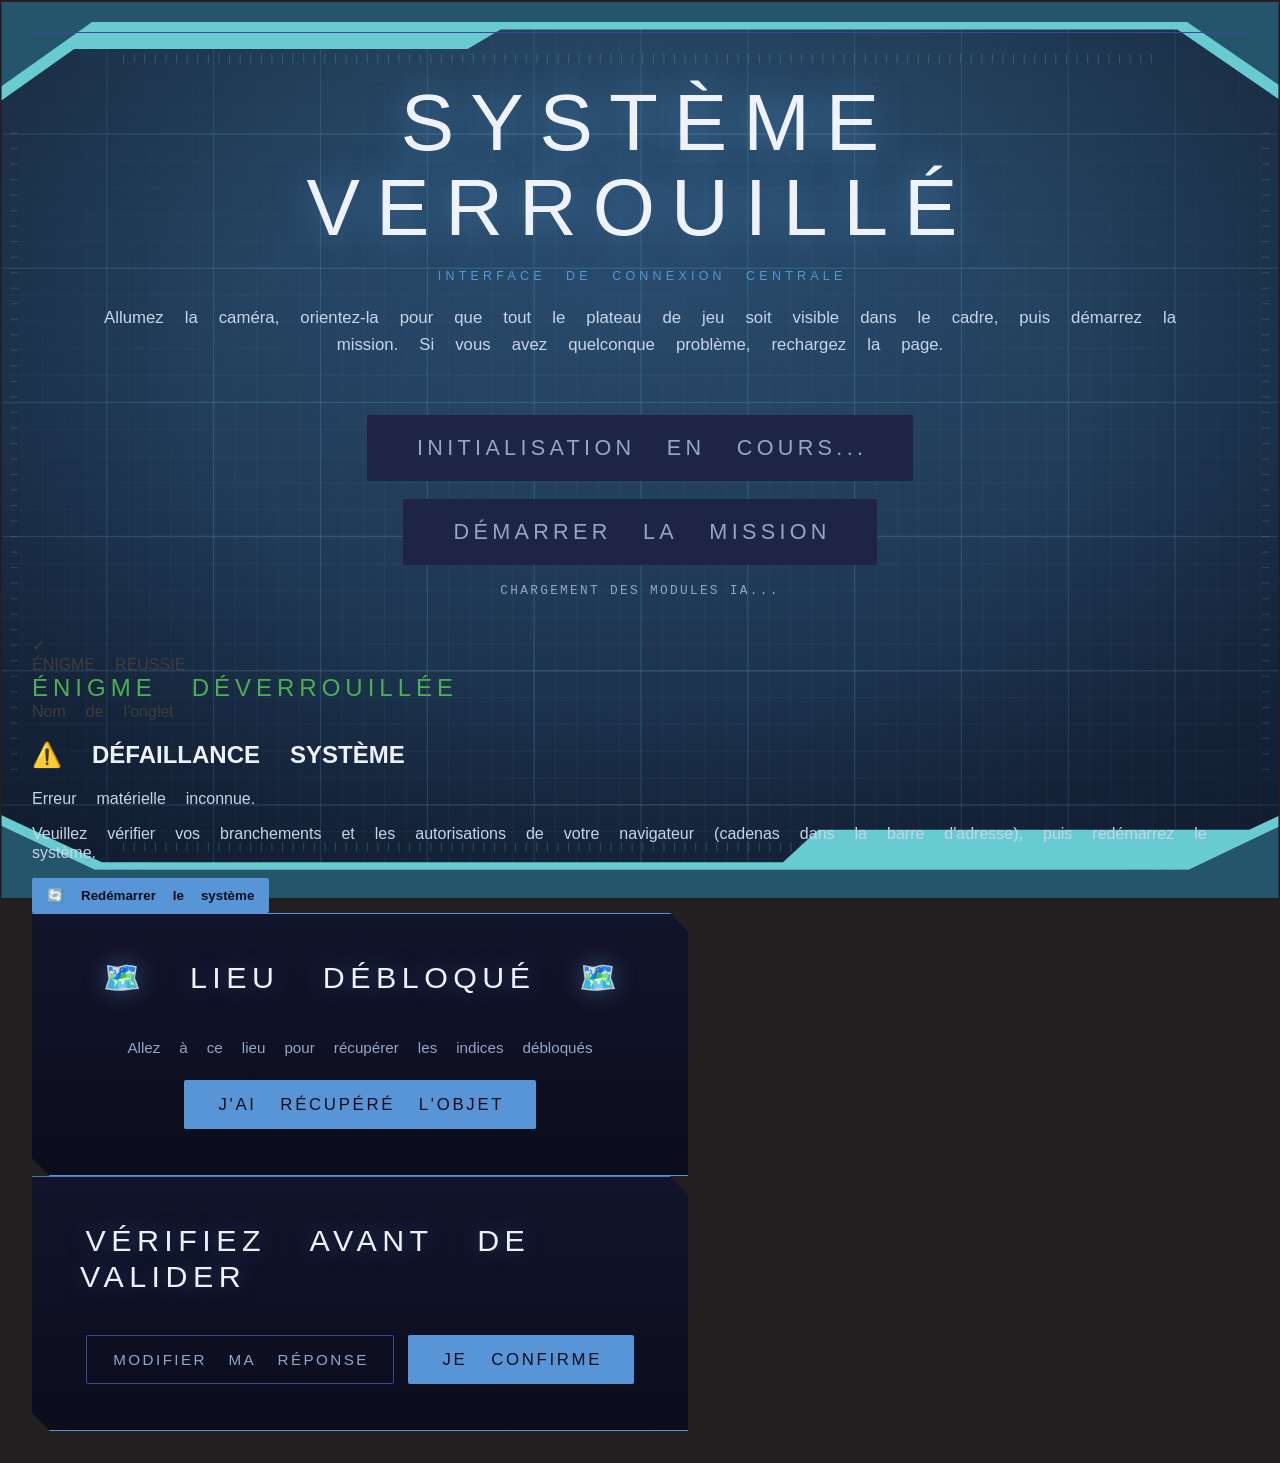
==== commit a26e7786: "Remove unused css" ====
--- a/index.html
+++ b/index.html
@@ -22,13 +22,11 @@
     <link rel="stylesheet" href="styles/components/confirmModal.css">
     <link rel="stylesheet" href="styles/components/cinematics.css">
     <link rel="stylesheet" href="styles/components/successFlash.css">
-    <link rel="stylesheet" href="styles/components/victoryPanel.css">
     <link rel="stylesheet" href="styles/components/defeatPanel.css">
     <link rel="stylesheet" href="styles/components/endQrcode.css">
-    <link rel="stylesheet" href="styles/components/groovyTitle.css">
-
-    <!-- La direction visuelle « Orrery ». Doit rester après groovyTitle.css, qu'elle
-         neutralise sur l'accueil, et avant panels/ qui l'affine panneau par panneau. -->
+
+    <!-- La direction visuelle « Orrery » : le vocabulaire commun à tous les
+         panneaux. Doit rester avant panels/, qui l'affine panneau par panneau. -->
     <link rel="stylesheet" href="styles/components/orrery.css">
 
     <!-- Un fichier par panneau -->
@@ -209,7 +207,7 @@
         </div>
 
 
-        <div id="panel-defeat" class="view-panel orrery defeat-panel-container">
+        <div id="panel-defeat" class="view-panel orrery">
             <div class="defeat-panel">
                 <h2 class="defeat-title">Temps écoulé</h2>
                 <p class="defeat-text">Le compte à rebours est arrivé à zéro : la mission est un échec, le coupable
--- a/styles/base.css
+++ b/styles/base.css
@@ -101,11 +101,11 @@
 /* --- Typographie --- */
 
 h2 {
-    color: #f9f8fa;
+    color: var(--orr-bone);
 }
 
 p {
-    color: #e0c4fc;
+    color: var(--orr-text);
 }
 
 
@@ -116,18 +116,25 @@
     font-family: inherit;
 }
 
+/*
+ * Le bouton par défaut. Tous les boutons du jeu sont aujourd'hui habillés par
+ * components/orrery.css, terminal.css ou confirmModal.css : ces valeurs ne
+ * s'affichent donc nulle part telles quelles. On les garde quand même, mais
+ * branchées sur les jetons — un bouton ajouté demain hérite du bon style
+ */
 button {
     cursor: pointer;
     padding: 10px 15px;
     font-weight: bold;
-    border-radius: 4px;
+    border-radius: 2px;
     border: none;
-    color: white;
-    background-color: #007f8b;
+    color: var(--orr-void);
+    background-color: var(--orr-accent);
 }
 
 button:disabled {
-    background-color: #ccc;
+    color: var(--orr-text-dim);
+    background-color: #1e2544;
     cursor: not-allowed;
 }
 
@@ -135,5 +142,5 @@
     width: min(900px, 95%);
     margin: 10px 0 0;
     font-size: 0.68rem;
-    color: #b0a8c0;
+    color: var(--orr-text-dim);
 }
--- a/styles/components/orrery.css
+++ b/styles/components/orrery.css
@@ -63,26 +63,6 @@
     line-height: 1.62;
 }
 
-/* Le filet dégradé qui sépare un titre de son texte */
-.orrery .orr-rule {
-    width: 78px;
-    height: 1px;
-    background: linear-gradient(90deg, transparent, var(--orr-accent), transparent);
-}
-
-/*
- * Les petites étiquettes techniques (statut, numéro de module). En capitales
- * très tracées et en chasse fixe : c'est ce qui donne le ton « relevé
- * d'instrument » et ça coûte une police déjà présente.
- */
-.orrery .orr-slug {
-    font-family: var(--font-mono);
-    font-size: 0.68rem;
-    letter-spacing: 0.34em;
-    text-transform: uppercase;
-    color: var(--orr-accent);
-}
-
 /*
  * Les mentions. Elles étaient en chasse fixe, mais Courier a un trait très
  * maigre : posé sur le cadre du site, en petit corps et lu depuis le plateau,
@@ -196,12 +176,17 @@
  * contenu. Le min-width évite qu'un message très court donne une plaque
  * étriquée, le max-width que les textes longs partent en lignes trop larges.
  *
- * Le violet de components/victoryPanel.css est neutralisé ici ; les énigmes
- * pas encore reprises le gardent.
+ * Ce bloc est désormais la SEULE définition du panneau de victoire :
  */
 .orrery .victory-panel {
     position: relative;
     overflow: hidden;
+
+    display: flex;
+    flex-direction: column;
+    align-items: center;
+    box-sizing: border-box;
+    text-align: center;
 
     width: auto;
     min-width: min(430px, 100%);
@@ -297,16 +282,24 @@
     text-shadow: 0 0 26px rgba(88, 149, 214, 0.45);
 }
 
-/* Le trait sous le titre reprend le bleu au lieu du violet */
+/* Le trait sous le titre : sépare titre et texte sans ajouter d'élément dans le HTML */
 .orrery .victory-title::after {
+    content: "";
+    display: block;
+    width: 90px;
+    height: 1px;
+    margin: 16px auto 0;
     background: linear-gradient(90deg, transparent, var(--orr-accent), transparent);
 }
 
 .orrery .victory-text {
+    /* margin: 0 — l'espacement vient du gap de la plaque, pas de la marge
+       par défaut du navigateur, qui s'y ajouterait */
+    margin: 0;
     font-family: var(--orr-font-display);
     font-size: 1.25rem;
     font-weight: 400;
     letter-spacing: 0.035em;
     line-height: 1.62;
     color: var(--orr-text);
-}
+}
--- a/styles/panels/welcome.css
+++ b/styles/panels/welcome.css
@@ -4,9 +4,9 @@
 
 
 /*
- * Le titre. groovyTitle.css lui met un contour cyan et une pulsation bleue, qui
- * appartiennent à l'ancienne identité : on les éteint explicitement ici, sinon
- * ils survivent (orrery.css ne déclare ni text-stroke ni animation).
+ * Le titre de l'accueil. La classe .groovy vient de l'ancienne identité (un
+ * contour cyan et une pulsation bleue, ; elle ne sert plus que de point d'accroche pour ce bloc,
+ * qui est maintenant sa seule définition.
  */
 .orrery h1.groovy {
     font-family: var(--orr-font-display);
@@ -16,9 +16,7 @@
     text-indent: 0.2em;
 
     color: var(--orr-bone);
-    -webkit-text-stroke: 0;
 
-    /* une seule lueur bleue, au lieu des cinq halos superposés */
     text-shadow: 0 0 34px rgba(88, 149, 214, 0.55);
 
     animation: orrTitleBreath 4s ease-in-out infinite alternate;
@@ -144,4 +142,4 @@
     color: var(--orr-void);
     background: var(--orr-alert);
     box-shadow: none;
-}
+}
